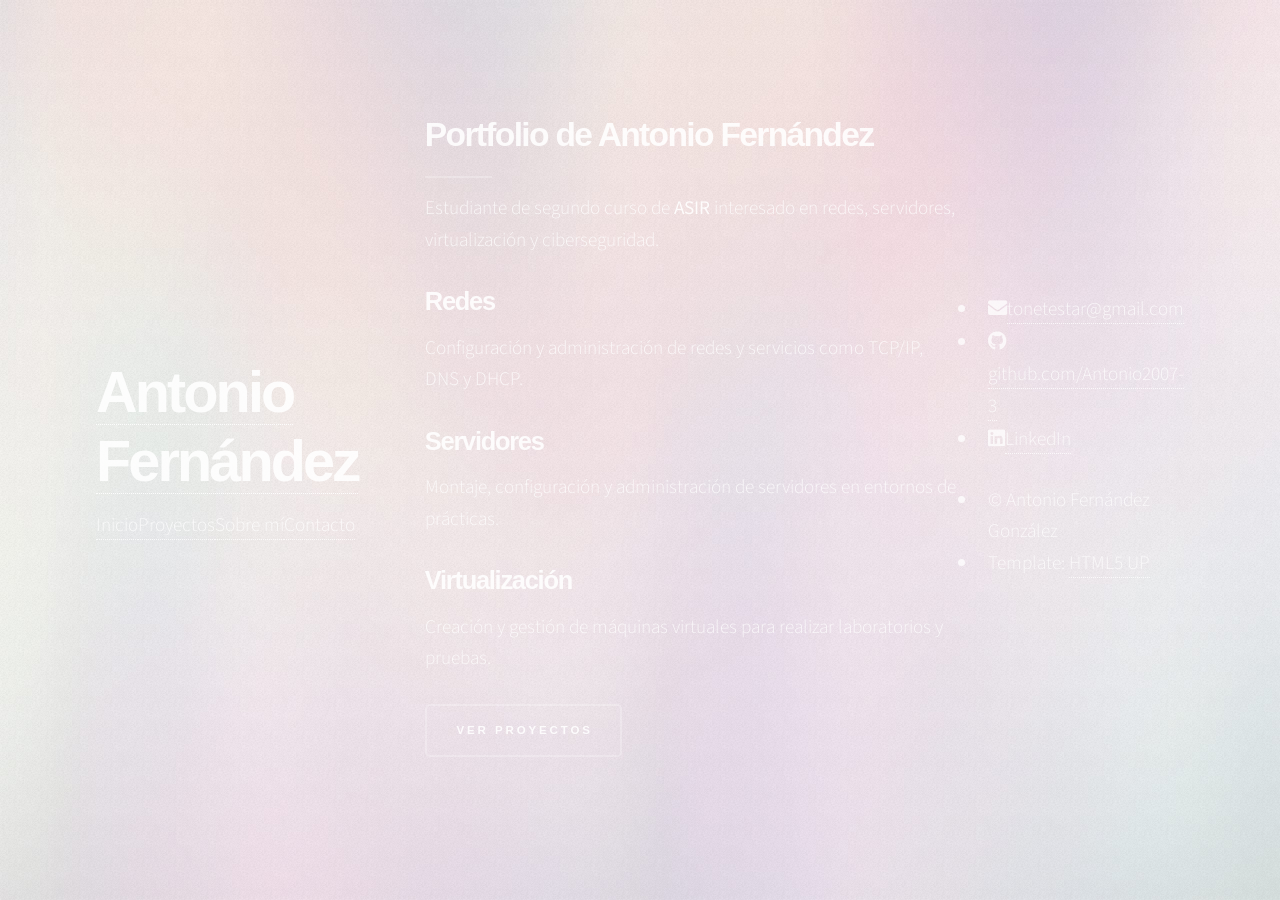
==== ethereal/index.html @ 604bc54b "Añadir CV y porfolio" ====
<!DOCTYPE HTML><html><head><title>Portfolio | Antonio Fernández</title><meta charset="utf-8"/><meta name="viewport" content="width=device-width, initial-scale=1, user-scalable=no"/><link rel="stylesheet" href="assets/css/main.css"/><noscript><link rel="stylesheet" href="assets/css/noscript.css"/></noscript></head><body class="is-preload"><div id="page-wrapper"><header id="header"><h1><a href="index.html">Antonio Fernández</a></h1><nav><a href="index.html">Inicio</a><a href="proyectos.html">Proyectos</a><a href="sobre-mi.html">Sobre mí</a><a href="contacto.html">Contacto</a></nav></header><main id="main"><section class="wrapper style1"><div class="inner"><h2 class="major">Portfolio de Antonio Fernández</h2><p>Estudiante de segundo curso de <strong>ASIR</strong> interesado en redes, servidores, virtualización y ciberseguridad.</p><div class="features"><article><h3>Redes</h3><p>Configuración y administración de redes y servicios como TCP/IP, DNS y DHCP.</p></article><article><h3>Servidores</h3><p>Montaje, configuración y administración de servidores en entornos de prácticas.</p></article><article><h3>Virtualización</h3><p>Creación y gestión de máquinas virtuales para realizar laboratorios y pruebas.</p></article></div><ul class="actions"><li><a href="proyectos.html" class="button">Ver proyectos</a></li></ul></div></section></main><footer id="footer"><div class="inner"><ul class="contact"><li class="icon solid fa-envelope"><a href="mailto:tonetestar@gmail.com">tonetestar@gmail.com</a></li><li class="icon brands fa-github"><a href="https://github.com/Antonio2007-3">github.com/Antonio2007-3</a></li><li class="icon brands fa-linkedin"><a href="https://www.linkedin.com/in/antonio-fernández-gonzález-rodriguez">LinkedIn</a></li></ul><ul class="copyright"><li>&copy; Antonio Fernández González</li><li>Template: <a href="https://html5up.net">HTML5 UP</a></li></ul></div></footer></div><script src="assets/js/jquery.min.js"></script><script src="assets/js/jquery.scrollex.min.js"></script><script src="assets/js/jquery.scrolly.min.js"></script><script src="assets/js/browser.min.js"></script><script src="assets/js/breakpoints.min.js"></script><script src="assets/js/util.js"></script><script src="assets/js/main.js"></script></body></html>
---- ethereal/assets/css/main.css ----
@import url(fontawesome-all.min.css);
@import url("https://fonts.googleapis.com/css?family=Source+Sans+Pro:300,400,300i,400i");

/*
	Ethereal by HTML5 UP
	html5up.net | @ajlkn
	Free for personal and commercial use under the CCA 3.0 license (html5up.net/license)
*/

html, body, div, span, applet, object,
iframe, h1, h2, h3, h4, h5, h6, p, blockquote,
pre, a, abbr, acronym, address, big, cite,
code, del, dfn, em, img, ins, kbd, q, s, samp,
small, strike, strong, sub, sup, tt, var, b,
u, i, center, dl, dt, dd, ol, ul, li, fieldset,
form, label, legend, table, caption, tbody,
tfoot, thead, tr, th, td, article, aside,
canvas, details, embed, figure, figcaption,
footer, header, hgroup, menu, nav, output, ruby,
section, summary, time, mark, audio, video {
	margin: 0;
	padding: 0;
	border: 0;
	font-size: 100%;
	font: inherit;
	vertical-align: baseline;}

article, aside, details, figcaption, figure,
footer, header, hgroup, menu, nav, section {
	display: block;}

body {
	line-height: 1;
}

ol, ul {
	list-style: none;
}

blockquote, q {
	quotes: none;
}

	blockquote:before, blockquote:after, q:before, q:after {
		content: '';
		content: none;
	}

table {
	border-collapse: collapse;
	border-spacing: 0;
}

body {
	-webkit-text-size-adjust: none;
}

mark {
	background-color: transparent;
	color: inherit;
}

input::-moz-focus-inner {
	border: 0;
	padding: 0;
}

input, select, textarea {
	-moz-appearance: none;
	-webkit-appearance: none;
	-ms-appearance: none;
	appearance: none;
}

/* Page */

	@-moz-keyframes load-spinner {
		0% {
			-moz-transform: rotate(0deg);
			-webkit-transform: rotate(0deg);
			-ms-transform: rotate(0deg);
			transform: rotate(0deg);
		}

		100% {
			-moz-transform: rotate(360deg);
			-webkit-transform: rotate(360deg);
			-ms-transform: rotate(360deg);
			transform: rotate(360deg);
		}
	}

	@-webkit-keyframes load-spinner {
		0% {
			-moz-transform: rotate(0deg);
			-webkit-transform: rotate(0deg);
			-ms-transform: rotate(0deg);
			transform: rotate(0deg);
		}

		100% {
			-moz-transform: rotate(360deg);
			-webkit-transform: rotate(360deg);
			-ms-transform: rotate(360deg);
			transform: rotate(360deg);
		}
	}

	@-ms-keyframes load-spinner {
		0% {
			-moz-transform: rotate(0deg);
			-webkit-transform: rotate(0deg);
			-ms-transform: rotate(0deg);
			transform: rotate(0deg);
		}

		100% {
			-moz-transform: rotate(360deg);
			-webkit-transform: rotate(360deg);
			-ms-transform: rotate(360deg);
			transform: rotate(360deg);
		}
	}

	@keyframes load-spinner {
		0% {
			-moz-transform: rotate(0deg);
			-webkit-transform: rotate(0deg);
			-ms-transform: rotate(0deg);
			transform: rotate(0deg);
		}

		100% {
			-moz-transform: rotate(360deg);
			-webkit-transform: rotate(360deg);
			-ms-transform: rotate(360deg);
			transform: rotate(360deg);
		}
	}

	@-ms-viewport {
		width: device-width;
	}

	html {
		width: 100%;
		height: 100%;
	}

	html {
		box-sizing: border-box;
	}

	*, *:before, *:after {
		box-sizing: inherit;
	}

	body {
		display: -moz-flex;
		display: -webkit-flex;
		display: -ms-flex;
		display: flex;
		-moz-align-items: center;
		-webkit-align-items: center;
		-ms-align-items: center;
		align-items: center;
		-moz-justify-content: -moz-flex-start;
		-webkit-justify-content: -webkit-flex-start;
		-ms-justify-content: -ms-flex-start;
		justify-content: flex-start;
		-ms-overflow-style: scrollbar;
		width: 100%;
		height: 100%;
		min-height: 30rem;
		overflow: hidden;
	}

		body:before {
			-moz-animation: load-spinner 1s infinite linear;
			-webkit-animation: load-spinner 1s infinite linear;
			-ms-animation: load-spinner 1s infinite linear;
			animation: load-spinner 1s infinite linear;
			-moz-transition: opacity 0.25s ease;
			-webkit-transition: opacity 0.25s ease;
			-ms-transition: opacity 0.25s ease;
			transition: opacity 0.25s ease;
			-moz-transition-delay: 0s;
			-webkit-transition-delay: 0s;
			-ms-transition-delay: 0s;
			transition-delay: 0s;
			pointer-events: none;
			content: '';
			display: block;
			position: absolute;
			top: 50%;
			left: 50%;
			width: 4rem;
			height: 4rem;
			margin: -2rem 0 0 -2rem;
			background-image: url("data:image/svg+xml;charset=utf8,%3Csvg xmlns='http://www.w3.org/2000/svg' xmlns:xlink='http://www.w3.org/1999/xlink' width='96px' height='96px' viewBox='0 0 96 96' zoomAndPan='disable'%3E%3Cstyle%3Ecircle %7Bfill: transparent%3B stroke: %232e2b37%3B stroke-width: 1.5px%3B %7D%3C/style%3E%3Cdefs%3E%3CclipPath id='corner'%3E%3Cpolygon points='0,0 48,0 48,48 96,48 96,96 0,96' /%3E%3C/clipPath%3E%3C/defs%3E%3Cg clip-path='url(%23corner)'%3E%3Ccircle cx='48' cy='48' r='32'/%3E%3C/g%3E%3C/svg%3E");
			background-position: center;
			background-repeat: no-repeat;
			background-size: 4rem;
			opacity: 0;
		}

		body:after {
			pointer-events: none;
			content: '';
			display: block;
			position: fixed;
			top: 0;
			left: 0;
			width: 100%;
			height: 100%;
			z-index: -1;
			background-attachment: fixed;
			background-color: #e1e6e1;
			background-image: url("../../images/overlay.png"), url("../../images/bg.jpg");
			background-repeat: repeat, repeat-x;
			background-size: 128px 128px, cover;
		}

		body.is-preload *, body.is-preload *:before, body.is-preload *:after {
			-moz-animation: none !important;
			-webkit-animation: none !important;
			-ms-animation: none !important;
			animation: none !important;
			-moz-transition: none !important;
			-webkit-transition: none !important;
			-ms-transition: none !important;
			transition: none !important;
		}

		body.is-preload:before {
			-moz-transition: opacity 1s ease;
			-webkit-transition: opacity 1s ease;
			-ms-transition: opacity 1s ease;
			transition: opacity 1s ease;
			-moz-transition-delay: 0.75s;
			-webkit-transition-delay: 0.75s;
			-ms-transition-delay: 0.75s;
			transition-delay: 0.75s;
			opacity: 0.25;
		}

	@media screen and (max-width: 736px) {

		html {
			height: auto;
		}

		body {
			height: auto;
			overflow-x: hidden;
			overflow-y: auto;
		}

	}

	@media screen and (max-width: 480px) {

		html, body {
			min-width: 320px;
		}

	}

/* Typography */

	html {
		font-size: 18pt;
		font-size: 1vmax;
	}

		@media screen and (max-width: 1680px) {

			html {
				font-size: 12pt;
				font-size: 1.1vmax;
			}

		}

		@media screen and (max-width: 1280px) {

			html {
				font-size: 11pt;
				font-size: 1.5vmax;
			}

		}

	body, input, select, textarea {
		color: rgba(255, 255, 255, 0.75);
		font-family: "Source Sans Pro", Helvetica, sans-serif;
		font-size: 1rem;
		font-weight: 300;
		line-height: 1.65;
	}

	a {
		-moz-transition: color 0.2s ease-in-out, border-bottom-color 0.2s ease-in-out;
		-webkit-transition: color 0.2s ease-in-out, border-bottom-color 0.2s ease-in-out;
		-ms-transition: color 0.2s ease-in-out, border-bottom-color 0.2s ease-in-out;
		transition: color 0.2s ease-in-out, border-bottom-color 0.2s ease-in-out;
		color: inherit;
		border-bottom: dotted 1px;
		text-decoration: none;
	}

		a:hover {
			border-bottom-color: transparent;
			color: #ffe4b4;
		}

	strong, b {
		color: rgba(255, 255, 255, 0.875);
		font-weight: 400;
	}

	em, i {
		font-style: italic;
	}

	p {
		margin: 0 0 1.5rem 0;
	}

		body.is-ie p {
			width: 100%;
		}

	h1, h2, h3, h4, h5, h6 {
		color: rgba(255, 255, 255, 0.875);
		font-family: Arial, Helvetica, sans-serif;
		font-weight: 700;
		line-height: 1.3;
		margin: 0 0 0.75rem 0;
		letter-spacing: -0.05em;
	}

		h1 a, h2 a, h3 a, h4 a, h5 a, h6 a {
			color: inherit;
			text-decoration: none;
		}

	h1.major, h2.major, h3.major {
		position: relative;
	}

		h1.major:after, h2.major:after, h3.major:after {
			content: '';
			position: absolute;
			left: 0;
			width: 3.5rem;
			height: 0.1rem;
			background-color: rgba(255, 255, 255, 0.25);
		}

	h1 {
		font-size: 3rem;
		line-height: 1.2;
	}

		h1.major {
			margin: 0 0 2.625rem 0;
		}

			h1.major:after {
				bottom: -1.325rem;
			}

	h2 {
		font-size: 1.75rem;
		line-height: 1.2;
	}

		h2.major {
			margin: 0 0 1.9875rem 0;
		}

			h2.major:after {
				bottom: -1.2rem;
			}

	h3 {
		font-size: 1.325rem;
	}

		h3.major {
			margin: 0 0 1.875rem 0;
		}

			h3.major:after {
				bottom: -0.75rem;
			}

	h4 {
		font-size: 1rem;
	}

	h5 {
		font-size: 0.9rem;
	}

	h6 {
		font-size: 0.7rem;
	}

	sub {
		font-size: 0.8rem;
		position: relative;
		top: 0.5rem;
	}

	sup {
		font-size: 0.8rem;
		position: relative;
		top: -0.5rem;
	}

	blockquote {
		border-left: solid 0.25rem rgba(255, 255, 255, 0.25);
		font-style: italic;
		margin: 0 0 1.5rem 0;
		padding: 0.375rem 0 0.375rem 1.5rem;
	}

	code {
		background: rgba(255, 255, 255, 0.075);
		border-radius: 0.25rem;
		font-family: "Courier New", monospace;
		font-size: 0.8rem;
		margin: 0 0.25rem;
		padding: 0.25rem 0.65rem;
	}

	pre {
		-webkit-overflow-scrolling: touch;
		font-family: "Courier New", monospace;
		font-size: 0.8rem;
		margin: 0 0 1.5rem 0;
		white-space: pre-wrap;
	}

		pre code {
			display: block;
			line-height: 1.625;
			padding: 1rem 1.5rem;
			overflow-x: auto;
			margin: 0;
		}

	hr {
		border: 0;
		border-bottom: solid 2px rgba(255, 255, 255, 0.25);
		margin: 1.875rem 0;
	}

	.align-left {
		text-align: left;
	}

	.align-center {
		text-align: center;
	}

	.align-right {
		text-align: right;
	}

	@media screen and (max-width: 736px) {

		html {
			font-size: 12pt;
		}

		h1 {
			font-size: 2.25rem;
			line-height: 1.2;
		}

			h1.major {
				margin: 0 0 2.625rem 0;
			}

				h1.major:after {
					bottom: -1.325rem;
				}

		h2 {
			font-size: 1.5rem;
			line-height: 1.2;
		}

			h2.major {
				margin: 0 0 1.9875rem 0;
			}

				h2.major:after {
					bottom: -1.2rem;
				}

		h3 {
			font-size: 1rem;
		}

			h3.major {
				margin: 0 0 1.875rem 0;
			}

				h3.major:after {
					bottom: -0.75rem;
				}

		h4 {
			font-size: 1rem;
		}

		h5 {
			font-size: 0.9rem;
		}

		h6 {
			font-size: 0.7rem;
		}

		h1 br, h2 br, h3 br, h4 br, h5 br, h6 br {
			display: none;
		}

	}

	@media screen and (max-width: 360px) {

		html {
			font-size: 11pt;
		}

	}

/* Form */

	form {
		margin: 0 0 1.5rem 0;
	}

		form > :last-child {
			margin-bottom: 0;
		}

		form > .fields {
			display: -moz-flex;
			display: -webkit-flex;
			display: -ms-flex;
			display: flex;
			-moz-flex-wrap: wrap;
			-webkit-flex-wrap: wrap;
			-ms-flex-wrap: wrap;
			flex-wrap: wrap;
			width: calc(100% + 3rem);
			margin: -1.5rem 0 1.5rem -1.5rem;
		}

			form > .fields > .field {
				-moz-flex-grow: 0;
				-webkit-flex-grow: 0;
				-ms-flex-grow: 0;
				flex-grow: 0;
				-moz-flex-shrink: 0;
				-webkit-flex-shrink: 0;
				-ms-flex-shrink: 0;
				flex-shrink: 0;
				padding: 1.5rem 0 0 1.5rem;
				width: calc(100% - 1.5rem);
			}

				form > .fields > .field.half {
					width: calc(50% - 0.75rem);
				}

				form > .fields > .field.third {
					width: calc(100%/3 - 0.5rem);
				}

				form > .fields > .field.quarter {
					width: calc(25% - 0.375rem);
				}

		@media screen and (max-width: 736px) {

			form > .fields {
				width: calc(100% + 2.25rem);
				margin: -1.125rem 0 1.5rem -1.125rem;
			}

				form > .fields > .field {
					padding: 1.125rem 0 0 1.125rem;
					width: calc(100% - 1.125rem);
				}

					form > .fields > .field.half {
						width: calc(100% - 1.125rem);
					}

					form > .fields > .field.third {
						width: calc(100% - 1.125rem);
					}

					form > .fields > .field.quarter {
						width: calc(100% - 1.125rem);
					}

		}

	label {
		color: rgba(255, 255, 255, 0.875);
		display: block;
		font-family: Arial, Helvetica, sans-serif;
		font-size: 0.8rem;
		font-weight: 700;
		margin: 0 0 0.4875rem 0;
	}

	input[type="text"],
	input[type="password"],
	input[type="email"],
	input[type="tel"],
	select,
	textarea {
		-moz-appearance: none;
		-webkit-appearance: none;
		-ms-appearance: none;
		appearance: none;
		background: transparent;
		border: solid 2px rgba(255, 255, 255, 0.25);
		border-radius: 0.25rem;
		color: inherit;
		display: block;
		outline: 0;
		padding: 0 0.75rem;
		text-decoration: none;
		width: 100%;
	}

		input[type="text"]:invalid,
		input[type="password"]:invalid,
		input[type="email"]:invalid,
		input[type="tel"]:invalid,
		select:invalid,
		textarea:invalid {
			box-shadow: none;
		}

		input[type="text"]:focus,
		input[type="password"]:focus,
		input[type="email"]:focus,
		input[type="tel"]:focus,
		select:focus,
		textarea:focus {
			border-color: #ffe4b4;
		}

	option {
		background-color: rgba(255, 255, 255, 0.875);
		color: #2e2b37;
	}

	select {
		background-image: url("data:image/svg+xml;charset=utf8,%3Csvg xmlns='http://www.w3.org/2000/svg' width='40' height='40' preserveAspectRatio='none' viewBox='0 0 40 40'%3E%3Cpath d='M9.4,12.3l10.4,10.4l10.4-10.4c0.2-0.2,0.5-0.4,0.9-0.4c0.3,0,0.6,0.1,0.9,0.4l3.3,3.3c0.2,0.2,0.4,0.5,0.4,0.9 c0,0.4-0.1,0.6-0.4,0.9L20.7,31.9c-0.2,0.2-0.5,0.4-0.9,0.4c-0.3,0-0.6-0.1-0.9-0.4L4.3,17.3c-0.2-0.2-0.4-0.5-0.4-0.9 c0-0.4,0.1-0.6,0.4-0.9l3.3-3.3c0.2-0.2,0.5-0.4,0.9-0.4S9.1,12.1,9.4,12.3z' fill='rgba(255, 255, 255, 0.25)' /%3E%3C/svg%3E");
		background-size: 1.25rem;
		background-repeat: no-repeat;
		background-position: calc(100% - 1rem) center;
		height: 2.5rem;
		padding-right: 2.5rem;
		text-overflow: ellipsis;
	}

		select option {
			color: rgba(255, 255, 255, 0.875);
			background: #2e2b37;
		}

		select:focus::-ms-value {
			background-color: transparent;
		}

		select::-ms-expand {
			display: none;
		}

	input[type="text"],
	input[type="password"],
	input[type="email"],
	select {
		height: 2.5rem;
	}

	textarea {
		padding: 0.75rem 1rem;
	}

	input[type="checkbox"],
	input[type="radio"] {
		-moz-appearance: none;
		-webkit-appearance: none;
		-ms-appearance: none;
		appearance: none;
		display: block;
		float: left;
		margin-right: -2rem;
		opacity: 0;
		width: 1rem;
		z-index: -1;
	}

		input[type="checkbox"] + label,
		input[type="radio"] + label {
			text-decoration: none;
			position: relative;
			color: rgba(255, 255, 255, 0.75);
			cursor: pointer;
			display: inline-block;
			font-size: 1rem;
			font-weight: 300;
			margin-bottom: 0;
			padding-left: 2.5rem;
			padding-right: 1rem;
		}

			input[type="checkbox"] + label:before,
			input[type="radio"] + label:before {
				-moz-osx-font-smoothing: grayscale;
				-webkit-font-smoothing: antialiased;
				display: inline-block;
				font-style: normal;
				font-variant: normal;
				text-rendering: auto;
				line-height: 1;
				text-transform: none !important;
				font-family: 'Font Awesome 5 Free';
				font-weight: 900;
			}

			input[type="checkbox"] + label:before,
			input[type="radio"] + label:before {
				content: '';
				display: inline-block;
				font-size: 0.8rem;
				position: absolute;
				top: 0;
				left: 0;
				width: 1.6875rem;
				height: 1.6875rem;
				line-height: 1.6875rem;
				background: rgba(255, 255, 255, 0.075);
				border: solid 1px rgba(255, 255, 255, 0.25);
				border-radius: 0.25rem;
				color: #2e2b37;
				text-align: center;
			}

				body.is-ie input[type="checkbox"] + label:before, body.is-ie
				input[type="radio"] + label:before {
					line-height: 1.5;
				}

		input[type="checkbox"]:checked + label:before,
		input[type="radio"]:checked + label:before {
			content: '\f00c';
			background: rgba(255, 255, 255, 0.875);
			border-color: rgba(255, 255, 255, 0.875);
		}

		input[type="checkbox"]:focus + label:before,
		input[type="radio"]:focus + label:before {
			border-color: #ffe4b4;
			box-shadow: 0 0 0 1px #ffe4b4;
		}

		input[type="checkbox"]:focus:checked + label:before,
		input[type="radio"]:focus:checked + label:before {
			background: #ffe4b4;
		}

		input[type="checkbox"].color1 + label:before,
		input[type="radio"].color1 + label:before {
			color: #726193;
		}

		input[type="checkbox"].color2 + label:before,
		input[type="radio"].color2 + label:before {
			color: #e37b7c;
		}

		input[type="checkbox"].color3 + label:before,
		input[type="radio"].color3 + label:before {
			color: #ffe4b4;
		}

		input[type="checkbox"].color4 + label:before,
		input[type="radio"].color4 + label:before {
			color: #353865;
		}

	input[type="checkbox"] + label:before {
		border-radius: 0.25rem;
	}

	input[type="radio"] + label:before {
		border-radius: 100%;
	}

	::-webkit-input-placeholder {
		color: rgba(255, 255, 255, 0.5) !important;
		opacity: 1.0;
	}

	:-moz-placeholder {
		color: rgba(255, 255, 255, 0.5) !important;
		opacity: 1.0;
	}

	::-moz-placeholder {
		color: rgba(255, 255, 255, 0.5) !important;
		opacity: 1.0;
	}

	:-ms-input-placeholder {
		color: rgba(255, 255, 255, 0.5) !important;
		opacity: 1.0;
	}

/* Icon */

	.icon {
		text-decoration: none;
		position: relative;
		border-bottom: none;
	}

		.icon:before {
			-moz-osx-font-smoothing: grayscale;
			-webkit-font-smoothing: antialiased;
			display: inline-block;
			font-style: normal;
			font-variant: normal;
			text-rendering: auto;
			line-height: 1;
			text-transform: none !important;
			font-family: 'Font Awesome 5 Free';
			font-weight: 400;
		}

		.icon > .label {
			display: none;
		}

		.icon:before {
			line-height: inherit;
		}

		.icon.solid:before {
			font-weight: 900;
		}

		.icon.brands:before {
			font-family: 'Font Awesome 5 Brands';
		}

/* Image */

	.image {
		display: inline-block;
		position: relative;
		border: 0;
	}

		.image.filtered:after {
			background-image: url("../../images/overlay.png"), linear-gradient(45deg, rgba(114, 97, 147, 0.25) 25%, rgba(227, 123, 124, 0.25) 50%, rgba(255, 228, 180, 0.25));
			background-size: 128px 128px, auto;
			pointer-events: none;
			content: '';
			position: absolute;
			top: 0;
			left: 0;
			width: 100%;
			height: 100%;
			opacity: 1;
			z-index: 1;
		}

		.image.filtered.tinted:after {
			background-image: url("../../images/overlay.png"), linear-gradient(45deg, rgba(114, 97, 147, 0.25) 25%, rgba(227, 123, 124, 0.25) 50%, rgba(255, 228, 180, 0.25)), linear-gradient(0deg, rgba(0, 0, 0, 0.125), rgba(0, 0, 0, 0.125));
			background-size: 128px 128px, auto, auto;
		}

		.image[data-position] img {
			-moz-object-fit: cover;
			-webkit-object-fit: cover;
			-ms-object-fit: cover;
			object-fit: cover;
			display: block;
			position: absolute;
			top: 0;
			left: 0;
			width: 100%;
			height: 100%;
		}

		.image[data-position="top left"] img {
			-moz-object-position: top left;
			-webkit-object-position: top left;
			-ms-object-position: top left;
			object-position: top left;
		}

		.image[data-position="top"] img {
			-moz-object-position: top;
			-webkit-object-position: top;
			-ms-object-position: top;
			object-position: top;
		}

		.image[data-position="top right"] img {
			-moz-object-position: top right;
			-webkit-object-position: top right;
			-ms-object-position: top right;
			object-position: top right;
		}

		.image[data-position="right"] img {
			-moz-object-position: right;
			-webkit-object-position: right;
			-ms-object-position: right;
			object-position: right;
		}

		.image[data-position="bottom right"] img {
			-moz-object-position: bottom right;
			-webkit-object-position: bottom right;
			-ms-object-position: bottom right;
			object-position: bottom right;
		}

		.image[data-position="bottom"] img {
			-moz-object-position: bottom;
			-webkit-object-position: bottom;
			-ms-object-position: bottom;
			object-position: bottom;
		}

		.image[data-position="bottom left"] img {
			-moz-object-position: bottom left;
			-webkit-object-position: bottom left;
			-ms-object-position: bottom left;
			object-position: bottom left;
		}

		.image[data-position="left"] img {
			-moz-object-position: left;
			-webkit-object-position: left;
			-ms-object-position: left;
			object-position: left;
		}

		.image[data-position="center"] img {
			-moz-object-position: center;
			-webkit-object-position: center;
			-ms-object-position: center;
			object-position: center;
		}

		.image[data-position="25% 25%"] img {
			-moz-object-position: 25% 25%;
			-webkit-object-position: 25% 25%;
			-ms-object-position: 25% 25%;
			object-position: 25% 25%;
		}

		.image[data-position="75% 25%"] img {
			-moz-object-position: 75% 25%;
			-webkit-object-position: 75% 25%;
			-ms-object-position: 75% 25%;
			object-position: 75% 25%;
		}

		.image[data-position="75% 75%"] img {
			-moz-object-position: 75% 75%;
			-webkit-object-position: 75% 75%;
			-ms-object-position: 75% 75%;
			object-position: 75% 75%;
		}

		.image[data-position="25% 75%"] img {
			-moz-object-position: 25% 75%;
			-webkit-object-position: 25% 75%;
			-ms-object-position: 25% 75%;
			object-position: 25% 75%;
		}

		.image img {
			display: block;
		}

		.image.left, .image.right {
			max-width: 40%;
		}

			.image.left img, .image.right img {
				width: 100%;
			}

		.image.left {
			float: left;
			padding: 0 1.5rem 1rem 0;
			top: 0.25rem;
		}

		.image.right {
			float: right;
			padding: 0 0 1rem 1.5rem;
			top: 0.25rem;
		}

		.image.fit {
			display: block;
			margin: 0 0 1.5rem 0;
			width: 100%;
		}

			.image.fit img {
				width: 100%;
			}

		.image.main {
			display: block;
			margin: 0 0 2.25rem 0;
			width: 100%;
		}

			.image.main img {
				width: 100%;
			}

/* List */

	ol {
		list-style: decimal;
		margin: 0 0 1.5rem 0;
		padding-left: 1.25rem;
	}

		ol li {
			padding-left: 0.25rem;
		}

	ul {
		list-style: disc;
		margin: 0 0 1.5rem 0;
		padding-left: 1rem;
	}

		ul li {
			padding-left: 0.5rem;
		}

		ul.alt {
			list-style: none;
			padding-left: 0;
		}

			ul.alt li {
				border-top: solid 1px rgba(255, 255, 255, 0.25);
				padding: 0.5rem 0;
			}

				ul.alt li:first-child {
					border-top: 0;
					padding-top: 0;
				}

	dl {
		margin: 0 0 1.5rem 0;
	}

		dl dt {
			display: block;
			font-weight: 400;
			margin: 0 0 0.75rem 0;
		}

		dl dd {
			margin-left: 1.5rem;
		}

/* Actions */

	ul.actions {
		display: -moz-flex;
		display: -webkit-flex;
		display: -ms-flex;
		display: flex;
		cursor: default;
		list-style: none;
		margin-left: -0.75rem;
		padding-left: 0;
	}

		ul.actions li {
			padding: 0 0 0 0.75rem;
			vertical-align: middle;
		}

		ul.actions.special {
			-moz-justify-content: center;
			-webkit-justify-content: center;
			-ms-justify-content: center;
			justify-content: center;
			width: 100%;
			margin-left: 0;
		}

			ul.actions.special li:first-child {
				padding-left: 0;
			}

		ul.actions.stacked {
			-moz-flex-direction: column;
			-webkit-flex-direction: column;
			-ms-flex-direction: column;
			flex-direction: column;
			margin-left: 0;
		}

			ul.actions.stacked li {
				padding: 0.975rem 0 0 0;
			}

				ul.actions.stacked li:first-child {
					padding-top: 0;
				}

		ul.actions.fit {
			width: calc(100% + 0.75rem);
		}

			ul.actions.fit li {
				-moz-flex-grow: 1;
				-webkit-flex-grow: 1;
				-ms-flex-grow: 1;
				flex-grow: 1;
				-moz-flex-shrink: 1;
				-webkit-flex-shrink: 1;
				-ms-flex-shrink: 1;
				flex-shrink: 1;
				width: 100%;
			}

				ul.actions.fit li > * {
					width: 100%;
				}

			ul.actions.fit.stacked {
				width: 100%;
			}

/* Icons */

	ul.icons {
		cursor: default;
		list-style: none;
		padding-left: 0;
	}

		ul.icons li {
			display: inline-block;
			padding: 0 1rem 0 0;
		}

			ul.icons li:last-child {
				padding-right: 0;
			}

			ul.icons li .icon:before {
				font-size: 1.25em;
			}

/* Grid Icons */

	ul.grid-icons {
		display: -moz-flex;
		display: -webkit-flex;
		display: -ms-flex;
		display: flex;
		-moz-flex-wrap: wrap;
		-webkit-flex-wrap: wrap;
		-ms-flex-wrap: wrap;
		flex-wrap: wrap;
		-moz-justify-content: center;
		-webkit-justify-content: center;
		-ms-justify-content: center;
		justify-content: center;
		list-style: none;
		margin: 0 0 1.5rem 0;
		padding-left: 0;
	}

		ul.grid-icons .icon {
			display: block;
			position: relative;
			width: 100%;
			text-align: center;
		}

			ul.grid-icons .icon:before {
				display: block;
				width: 6rem;
				height: 6rem;
				line-height: 6rem;
				border-radius: 6rem;
				box-shadow: inset 0 0 0 2px rgba(255, 255, 255, 0.25);
				font-size: 2.5rem;
				margin: 0 auto;
				text-align: center;
			}

				body.is-ie ul.grid-icons .icon:before {
					line-height: 2.375;
				}

		ul.grid-icons > li {
			-moz-flex-grow: 0;
			-webkit-flex-grow: 0;
			-ms-flex-grow: 0;
			flex-grow: 0;
			-moz-flex-shrink: 0;
			-webkit-flex-shrink: 0;
			-ms-flex-shrink: 0;
			flex-shrink: 0;
			position: relative;
			margin: 1.5rem 0 0 1.5rem;
			padding-left: 0;
		}

		ul.grid-icons.connected > li:before {
			content: '';
			display: block;
			position: absolute;
			width: 1.5rem;
			height: 2px;
			top: 50%;
			left: -1.5rem;
			background-color: rgba(255, 255, 255, 0.25);
		}

		ul.grid-icons.connected > li:after {
			content: '';
			display: block;
			position: absolute;
			width: 2px;
			height: 1.5rem;
			top: -1.5rem;
			left: 50%;
			background-color: rgba(255, 255, 255, 0.25);
		}

		ul.grid-icons.two {
			width: 14rem;
		}

			ul.grid-icons.two > li:nth-child(-n + 2) {
				margin-top: 0;
			}

				ul.grid-icons.two > li:nth-child(-n + 2):after {
					display: none;
				}

			ul.grid-icons.two > li:nth-child(2n - 1) {
				margin-left: 0;
			}

				ul.grid-icons.two > li:nth-child(2n - 1):before {
					display: none;
				}

		ul.grid-icons.three {
			width: 21.5rem;
		}

			ul.grid-icons.three > li:nth-child(-n + 3) {
				margin-top: 0;
			}

				ul.grid-icons.three > li:nth-child(-n + 3):after {
					display: none;
				}

			ul.grid-icons.three > li:nth-child(3n - 2) {
				margin-left: 0;
			}

				ul.grid-icons.three > li:nth-child(3n - 2):before {
					display: none;
				}

		ul.grid-icons.four {
			width: 29rem;
		}

			ul.grid-icons.four > li:nth-child(-n + 4) {
				margin-top: 0;
			}

				ul.grid-icons.four > li:nth-child(-n + 4):after {
					display: none;
				}

			ul.grid-icons.four > li:nth-child(4n - 3) {
				margin-left: 0;
			}

				ul.grid-icons.four > li:nth-child(4n - 3):before {
					display: none;
				}

		@media screen and (max-width: 736px) {

			ul.grid-icons {
				-moz-justify-content: -moz-flex-start;
				-webkit-justify-content: -webkit-flex-start;
				-ms-justify-content: -ms-flex-start;
				justify-content: flex-start;
				width: 100% !important;
				margin: -1rem 0 1.5rem -1rem;
			}

				ul.grid-icons .icon:before {
					width: 4.5rem;
					height: 4.5rem;
					line-height: 4.5rem;
					font-size: 1.75rem;
				}

				ul.grid-icons > li {
					margin: 1rem 0 0 1rem !important;
				}

					ul.grid-icons > li:before {
						display: none !important;
					}

					ul.grid-icons > li:after {
						display: none !important;
					}

		}

/* Contact Icons */

	ul.contact-icons {
		list-style: none;
		padding-left: 0;
	}

		ul.contact-icons > li {
			margin: 1.25rem 0 0 0;
			padding-left: 0;
		}

			ul.contact-icons > li:before {
				display: inline-block;
				width: 2.25rem;
				height: 2.25rem;
				line-height: 2.25rem;
				border-radius: 2.25rem;
				background-color: white;
				color: #2e2b37;
				cursor: default;
				font-size: 1.125rem;
				margin-right: 1rem;
				text-align: center;
				vertical-align: middle;
			}

				body.is-ie ul.contact-icons > li:before {
					line-height: 2.125;
				}

			ul.contact-icons > li a {
				border-bottom: 0;
			}

		ul.contact-icons.color1 > li:before {
			color: #726193;
		}

		ul.contact-icons.color2 > li:before {
			color: #e37b7c;
		}

		ul.contact-icons.color3 > li:before {
			color: #ffe4b4;
		}

		ul.contact-icons.color4 > li:before {
			color: #353865;
		}

/* Table */

	.table-wrapper {
		-webkit-overflow-scrolling: touch;
		overflow-x: auto;
	}

	table {
		margin: 0 0 1.5rem 0;
		width: 100%;
	}

		table tbody tr {
			border: solid 1px rgba(255, 255, 255, 0.25);
			border-left: 0;
			border-right: 0;
		}

			table tbody tr:nth-child(2n + 1) {
				background-color: rgba(255, 255, 255, 0.075);
			}

		table td {
			padding: 0.75rem 0.75rem;
		}

		table th {
			color: rgba(255, 255, 255, 0.875);
			font-size: 0.9rem;
			font-weight: 400;
			padding: 0 0.75rem 0.75rem 0.75rem;
			text-align: left;
		}

		table thead {
			border-bottom: solid 2px rgba(255, 255, 255, 0.25);
		}

		table tfoot {
			border-top: solid 2px rgba(255, 255, 255, 0.25);
		}

		table.alt {
			border-collapse: separate;
		}

			table.alt tbody tr td {
				border: solid 1px rgba(255, 255, 255, 0.25);
				border-left-width: 0;
				border-top-width: 0;
			}

				table.alt tbody tr td:first-child {
					border-left-width: 1px;
				}

			table.alt tbody tr:first-child td {
				border-top-width: 1px;
			}

			table.alt thead {
				border-bottom: 0;
			}

			table.alt tfoot {
				border-top: 0;
			}

/* Button */

	input[type="submit"],
	input[type="reset"],
	input[type="button"],
	button,
	.button {
		-moz-appearance: none;
		-webkit-appearance: none;
		-ms-appearance: none;
		appearance: none;
		-moz-transition: background-color 0.2s ease-in-out, box-shadow 0.2s ease-in-out, color 0.2s ease-in-out;
		-webkit-transition: background-color 0.2s ease-in-out, box-shadow 0.2s ease-in-out, color 0.2s ease-in-out;
		-ms-transition: background-color 0.2s ease-in-out, box-shadow 0.2s ease-in-out, color 0.2s ease-in-out;
		transition: background-color 0.2s ease-in-out, box-shadow 0.2s ease-in-out, color 0.2s ease-in-out;
		background-color: transparent;
		border: 0;
		border-radius: 0.25rem;
		box-shadow: inset 0 0 0 2px rgba(255, 255, 255, 0.25);
		color: rgba(255, 255, 255, 0.875) !important;
		cursor: pointer;
		display: inline-block;
		font-family: Arial, Helvetica, sans-serif;
		font-size: 0.6rem;
		font-weight: 700;
		height: 2.75rem;
		letter-spacing: 0.15rem;
		line-height: 2.75rem;
		padding: 0 1.5rem 0 1.65rem;
		text-align: center;
		text-decoration: none;
		text-transform: uppercase;
		white-space: nowrap;
	}

		input[type="submit"]:hover,
		input[type="reset"]:hover,
		input[type="button"]:hover,
		button:hover,
		.button:hover {
			box-shadow: inset 0 0 0 2px #ffe4b4;
			color: #ffe4b4 !important;
		}

		input[type="submit"]:active,
		input[type="reset"]:active,
		input[type="button"]:active,
		button:active,
		.button:active {
			background-color: rgba(255, 228, 180, 0.125);
		}

		input[type="submit"].icon:before,
		input[type="reset"].icon:before,
		input[type="button"].icon:before,
		button.icon:before,
		.button.icon:before {
			display: inline-block;
			position: relative;
			top: -0.075rem;
			vertical-align: middle;
			font-size: 0.8rem;
			margin: 0 0.375rem 0 -0.325rem;
		}

		input[type="submit"].icon.circle,
		input[type="reset"].icon.circle,
		input[type="button"].icon.circle,
		button.icon.circle,
		.button.icon.circle {
			position: relative;
			width: 3.125rem;
			height: 3.125rem;
			line-height: 3.125rem;
			text-indent: 3.125rem;
			border-radius: 100%;
			overflow: hidden;
			padding: 0;
			letter-spacing: 0;
		}

			input[type="submit"].icon.circle:before,
			input[type="reset"].icon.circle:before,
			input[type="button"].icon.circle:before,
			button.icon.circle:before,
			.button.icon.circle:before {
				display: block;
				position: absolute;
				top: 0;
				left: 0;
				width: inherit;
				height: inherit;
				font-size: 1.25rem;
				line-height: inherit;
				margin: 0;
				text-indent: 0;
			}

			input[type="submit"].icon.circle.fa-angle-left:before,
			input[type="reset"].icon.circle.fa-angle-left:before,
			input[type="button"].icon.circle.fa-angle-left:before,
			button.icon.circle.fa-angle-left:before,
			.button.icon.circle.fa-angle-left:before {
				position: relative;
				left: -0.1rem;
				font-size: 1.75rem;
			}

			input[type="submit"].icon.circle.fa-angle-right:before,
			input[type="reset"].icon.circle.fa-angle-right:before,
			input[type="button"].icon.circle.fa-angle-right:before,
			button.icon.circle.fa-angle-right:before,
			.button.icon.circle.fa-angle-right:before {
				position: relative;
				left: 0.1rem;
				font-size: 1.75rem;
			}

		input[type="submit"].fit,
		input[type="reset"].fit,
		input[type="button"].fit,
		button.fit,
		.button.fit {
			width: 100%;
		}

		input[type="submit"].small,
		input[type="reset"].small,
		input[type="button"].small,
		button.small,
		.button.small {
			font-size: 0.4rem;
			height: 1.875rem;
			line-height: 1.875rem;
			padding: 0 1.25rem 0 1.4rem;
		}

		input[type="submit"].large,
		input[type="reset"].large,
		input[type="button"].large,
		button.large,
		.button.large {
			font-size: 0.8rem;
			height: 3.3125rem;
			line-height: 3.3125rem;
			padding: 0 2rem 0 2.15rem;
		}

		input[type="submit"].primary,
		input[type="reset"].primary,
		input[type="button"].primary,
		button.primary,
		.button.primary {
			background-color: white;
			box-shadow: none;
			color: #2e2b37 !important;
		}

			input[type="submit"].primary.color1,
			input[type="reset"].primary.color1,
			input[type="button"].primary.color1,
			button.primary.color1,
			.button.primary.color1 {
				color: #726193 !important;
			}

			input[type="submit"].primary.color2,
			input[type="reset"].primary.color2,
			input[type="button"].primary.color2,
			button.primary.color2,
			.button.primary.color2 {
				color: #e37b7c !important;
			}

			input[type="submit"].primary.color3,
			input[type="reset"].primary.color3,
			input[type="button"].primary.color3,
			button.primary.color3,
			.button.primary.color3 {
				color: #ffe4b4 !important;
			}

			input[type="submit"].primary.color4,
			input[type="reset"].primary.color4,
			input[type="button"].primary.color4,
			button.primary.color4,
			.button.primary.color4 {
				color: #353865 !important;
			}

			input[type="submit"].primary:hover,
			input[type="reset"].primary:hover,
			input[type="button"].primary:hover,
			button.primary:hover,
			.button.primary:hover {
				background-color: #ffe4b4;
			}

			input[type="submit"].primary:active,
			input[type="reset"].primary:active,
			input[type="button"].primary:active,
			button.primary:active,
			.button.primary:active {
				background-color: #fdd997;
			}

		input[type="submit"].disabled, input[type="submit"]:disabled,
		input[type="reset"].disabled,
		input[type="reset"]:disabled,
		input[type="button"].disabled,
		input[type="button"]:disabled,
		button.disabled,
		button:disabled,
		.button.disabled,
		.button:disabled {
			pointer-events: none;
			cursor: default;
			opacity: 0.5;
		}

/* Gallery */

	@-moz-keyframes gallery-modal-spinner {
		0% {
			-moz-transform: rotate(0deg);
			-webkit-transform: rotate(0deg);
			-ms-transform: rotate(0deg);
			transform: rotate(0deg);
		}

		100% {
			-moz-transform: rotate(360deg);
			-webkit-transform: rotate(360deg);
			-ms-transform: rotate(360deg);
			transform: rotate(360deg);
		}
	}

	@-webkit-keyframes gallery-modal-spinner {
		0% {
			-moz-transform: rotate(0deg);
			-webkit-transform: rotate(0deg);
			-ms-transform: rotate(0deg);
			transform: rotate(0deg);
		}

		100% {
			-moz-transform: rotate(360deg);
			-webkit-transform: rotate(360deg);
			-ms-transform: rotate(360deg);
			transform: rotate(360deg);
		}
	}

	@-ms-keyframes gallery-modal-spinner {
		0% {
			-moz-transform: rotate(0deg);
			-webkit-transform: rotate(0deg);
			-ms-transform: rotate(0deg);
			transform: rotate(0deg);
		}

		100% {
			-moz-transform: rotate(360deg);
			-webkit-transform: rotate(360deg);
			-ms-transform: rotate(360deg);
			transform: rotate(360deg);
		}
	}

	@keyframes gallery-modal-spinner {
		0% {
			-moz-transform: rotate(0deg);
			-webkit-transform: rotate(0deg);
			-ms-transform: rotate(0deg);
			transform: rotate(0deg);
		}

		100% {
			-moz-transform: rotate(360deg);
			-webkit-transform: rotate(360deg);
			-ms-transform: rotate(360deg);
			transform: rotate(360deg);
		}
	}

	.gallery {
		-moz-align-items: -moz-stretch;
		-webkit-align-items: -webkit-stretch;
		-ms-align-items: -ms-stretch;
		align-items: stretch;
		display: -moz-flex;
		display: -webkit-flex;
		display: -ms-flex;
		display: flex;
		height: 100%;
	}

		.gallery > * {
			width: 20rem;
			height: 100%;
		}

		.gallery .image {
			display: block;
			position: relative;
			border-bottom: 0;
			overflow: hidden;
		}

			.gallery .image img {
				-moz-transition: -moz-transform 0.2s ease-in-out;
				-webkit-transition: -webkit-transform 0.2s ease-in-out;
				-ms-transition: -ms-transform 0.2s ease-in-out;
				transition: transform 0.2s ease-in-out;
			}

			.gallery .image:after {
				-moz-transition: opacity 0.2s ease-in-out;
				-webkit-transition: opacity 0.2s ease-in-out;
				-ms-transition: opacity 0.2s ease-in-out;
				transition: opacity 0.2s ease-in-out;
			}

			.gallery .image:hover img {
				-moz-transform: scale(1.025);
				-webkit-transform: scale(1.025);
				-ms-transform: scale(1.025);
				transform: scale(1.025);
			}

			.gallery .image:hover:after {
				opacity: 0;
			}

		.gallery .group {
			display: -moz-flex;
			display: -webkit-flex;
			display: -ms-flex;
			display: flex;
			-moz-flex-wrap: wrap;
			-webkit-flex-wrap: wrap;
			-ms-flex-wrap: wrap;
			flex-wrap: wrap;
		}

			.gallery .group > * {
				height: 50%;
			}

		.gallery .modal {
			display: -moz-flex;
			display: -webkit-flex;
			display: -ms-flex;
			display: flex;
			-moz-align-items: center;
			-webkit-align-items: center;
			-ms-align-items: center;
			align-items: center;
			-moz-justify-content: center;
			-webkit-justify-content: center;
			-ms-justify-content: center;
			justify-content: center;
			pointer-events: none;
			-moz-user-select: none;
			-webkit-user-select: none;
			-ms-user-select: none;
			user-select: none;
			-moz-transition: opacity 0.5s ease, visibility 0.5s, z-index 0.5s;
			-webkit-transition: opacity 0.5s ease, visibility 0.5s, z-index 0.5s;
			-ms-transition: opacity 0.5s ease, visibility 0.5s, z-index 0.5s;
			transition: opacity 0.5s ease, visibility 0.5s, z-index 0.5s;
			-webkit-tap-highlight-color: rgba(0, 0, 0, 0);
			position: fixed;
			top: 0;
			left: 0;
			width: 100%;
			height: 100%;
			background-color: rgba(46, 43, 55, 0.875);
			opacity: 0;
			outline: 0;
			visibility: none;
			z-index: 0;
		}

			.gallery .modal:before {
				-moz-animation: gallery-modal-spinner 1s infinite linear;
				-webkit-animation: gallery-modal-spinner 1s infinite linear;
				-ms-animation: gallery-modal-spinner 1s infinite linear;
				animation: gallery-modal-spinner 1s infinite linear;
				-moz-transition: opacity 0.25s ease;
				-webkit-transition: opacity 0.25s ease;
				-ms-transition: opacity 0.25s ease;
				transition: opacity 0.25s ease;
				-moz-transition-delay: 0.5s;
				-webkit-transition-delay: 0.5s;
				-ms-transition-delay: 0.5s;
				transition-delay: 0.5s;
				content: '';
				display: block;
				position: absolute;
				top: 50%;
				left: 50%;
				width: 4rem;
				height: 4rem;
				margin: -2rem 0 0 -2rem;
				background-image: url("data:image/svg+xml;charset=utf8,%3Csvg xmlns='http://www.w3.org/2000/svg' xmlns:xlink='http://www.w3.org/1999/xlink' width='96px' height='96px' viewBox='0 0 96 96' zoomAndPan='disable'%3E%3Cstyle%3Ecircle %7Bfill: transparent%3B stroke: rgba(255, 255, 255, 0.875)%3B stroke-width: 1.5px%3B %7D%3C/style%3E%3Cdefs%3E%3CclipPath id='corner'%3E%3Cpolygon points='0,0 48,0 48,48 96,48 96,96 0,96' /%3E%3C/clipPath%3E%3C/defs%3E%3Cg clip-path='url(%23corner)'%3E%3Ccircle cx='48' cy='48' r='32'/%3E%3C/g%3E%3C/svg%3E");
				background-position: center;
				background-repeat: no-repeat;
				background-size: 4rem;
				opacity: 0;
			}

			.gallery .modal:after {
				content: '';
				display: block;
				position: absolute;
				top: 0.5rem;
				right: 0.5rem;
				width: 4rem;
				height: 4rem;
				background-image: url("data:image/svg+xml;charset=utf8,%3Csvg xmlns='http://www.w3.org/2000/svg' xmlns:xlink='http://www.w3.org/1999/xlink' width='64px' height='64px' viewBox='0 0 64 64' zoomAndPan='disable'%3E%3Cstyle%3Eline %7Bstroke: rgba(255, 255, 255, 0.875)%3Bstroke-width: 1.5px%3B%7D%3C/style%3E%3Cline x1='20' y1='20' x2='44' y2='44' /%3E%3Cline x1='20' y1='44' x2='44' y2='20' /%3E%3C/svg%3E");
				background-position: center;
				background-repeat: no-repeat;
				background-size: 3rem;
				cursor: pointer;
			}

			.gallery .modal .inner {
				-moz-transform: translateY(0.75rem);
				-webkit-transform: translateY(0.75rem);
				-ms-transform: translateY(0.75rem);
				transform: translateY(0.75rem);
				-moz-transition: opacity 0.25s ease, -moz-transform 0.25s ease;
				-webkit-transition: opacity 0.25s ease, -webkit-transform 0.25s ease;
				-ms-transition: opacity 0.25s ease, -ms-transform 0.25s ease;
				transition: opacity 0.25s ease, transform 0.25s ease;
				opacity: 0;
			}

				.gallery .modal .inner img {
					display: block;
					max-width: 90vw;
					max-height: 85vh;
					box-shadow: 0 1rem 3rem 0 rgba(0, 0, 0, 0.35);
				}

			.gallery .modal.visible {
				pointer-events: auto;
				opacity: 1;
				visibility: visible;
				z-index: 11000;
			}

				.gallery .modal.visible:before {
					opacity: 1;
				}

			.gallery .modal.loaded .inner {
				-moz-transform: translateY(0);
				-webkit-transform: translateY(0);
				-ms-transform: translateY(0);
				transform: translateY(0);
				-moz-transition: opacity 0.5s ease, -moz-transform 0.5s ease;
				-webkit-transition: opacity 0.5s ease, -webkit-transform 0.5s ease;
				-ms-transition: opacity 0.5s ease, -ms-transform 0.5s ease;
				transition: opacity 0.5s ease, transform 0.5s ease;
				opacity: 1;
			}

			.gallery .modal.loaded:before {
				-moz-transition-delay: 0s;
				-webkit-transition-delay: 0s;
				-ms-transition-delay: 0s;
				transition-delay: 0s;
				opacity: 0;
			}

	@media screen and (max-width: 980px) {

		.gallery .modal .inner img {
			max-width: 100vw;
		}

	}

	@media screen and (max-width: 736px) {

		.gallery {
			-moz-flex-direction: column;
			-webkit-flex-direction: column;
			-ms-flex-direction: column;
			flex-direction: column;
			height: auto;
		}

			.gallery > * {
				height: auto;
				width: 100%;
			}

			.gallery .image {
				width: 100%;
				height: 40rem;
			}

			.gallery .group .span-0-25 {
				width: 8.33333%;
			}

			.gallery .group .span-0-5 {
				width: 16.66666%;
			}

			.gallery .group .span-0-75 {
				width: 25.0%;
			}

			.gallery .group .span-1 {
				width: 33.33333%;
			}

			.gallery .group .span-1-25 {
				width: 41.66666%;
			}

			.gallery .group .span-1-5 {
				width: 49.99999%;
			}

			.gallery .group .span-1-75 {
				width: 58.33333%;
			}

			.gallery .group .span-2 {
				width: 66.66666%;
			}

			.gallery .group .span-2-25 {
				width: 74.99999%;
			}

			.gallery .group .span-2-5 {
				width: 83.33332%;
			}

			.gallery .group .span-2-75 {
				width: 91.66666%;
			}

			.gallery .group .span-3 {
				width: 99.99999%;
			}

			.gallery .group .span-3-25 {
				width: 108.33332%;
			}

			.gallery .group .span-3-5 {
				width: 116.66665%;
			}

			.gallery .group .span-3-75 {
				width: 124.99999%;
			}

			.gallery .group .span-4 {
				width: 133.33332%;
			}

			.gallery .group .span-4-25 {
				width: 141.66665%;
			}

			.gallery .group .span-4-5 {
				width: 149.99998%;
			}

			.gallery .group .span-4-75 {
				width: 158.33332%;
			}

			.gallery .group .span-5 {
				width: 166.66665%;
			}

			.gallery .group .span-5-25 {
				width: 174.99998%;
			}

			.gallery .group .span-5-5 {
				width: 183.33331%;
			}

			.gallery .group .span-5-75 {
				width: 191.66665%;
			}

			.gallery .group .span-6 {
				width: 199.99998%;
			}

			.gallery .group .span-6-25 {
				width: 208.33331%;
			}

			.gallery .group .span-6-5 {
				width: 216.66664%;
			}

			.gallery .group .span-6-75 {
				width: 224.99998%;
			}

			.gallery .group .span-7 {
				width: 233.33331%;
			}

			.gallery .group .span-7-25 {
				width: 241.66664%;
			}

			.gallery .group .span-7-5 {
				width: 249.99997%;
			}

			.gallery .group .span-7-75 {
				width: 258.33331%;
			}

			.gallery .group .span-8 {
				width: 266.66664%;
			}

			.gallery .group .span-8-25 {
				width: 274.99997%;
			}

			.gallery .group .span-8-5 {
				width: 283.3333%;
			}

			.gallery .group .span-8-75 {
				width: 291.66664%;
			}

			.gallery .group .span-9 {
				width: 299.99997%;
			}

			.gallery .group .span-9-25 {
				width: 308.3333%;
			}

			.gallery .group .span-9-5 {
				width: 316.66663%;
			}

			.gallery .group .span-9-75 {
				width: 324.99997%;
			}

			.gallery .group .span-10 {
				width: 333.3333%;
			}

			.gallery .group .image {
				height: 20rem;
			}

	}

	@media screen and (max-width: 480px) {

		.gallery .image {
			height: 30rem;
		}

		.gallery .group .image {
			height: 12.5rem;
		}

	}

/* Panel */

	.panel {
		display: -moz-flex;
		display: -webkit-flex;
		display: -ms-flex;
		display: flex;
		-moz-flex-grow: 0;
		-webkit-flex-grow: 0;
		-ms-flex-grow: 0;
		flex-grow: 0;
		-moz-flex-shrink: 0;
		-webkit-flex-shrink: 0;
		-ms-flex-shrink: 0;
		flex-shrink: 0;
		-moz-justify-content: center;
		-webkit-justify-content: center;
		-ms-justify-content: center;
		justify-content: center;
		-moz-align-items: -moz-stretch;
		-webkit-align-items: -webkit-stretch;
		-ms-align-items: -ms-stretch;
		align-items: stretch;
		height: 100%;
		overflow-x: hidden;
		overflow-y: auto;
	}

		.panel > * {
			position: relative;
			min-width: 10rem;
		}

			.panel > *.color0 {
				background-image: url("../../images/overlay.png"), linear-gradient(45deg, #726193 20%, #e37b7c 60%, #ffe4b4);
				background-size: 128px 128px, auto;
			}

			.panel > *.color1 {
				background-image: url("../../images/overlay.png"), linear-gradient(45deg, rgba(114, 97, 147, 0.25) 25%, rgba(227, 123, 124, 0.25) 50%, rgba(255, 228, 180, 0.25));
				background-size: 128px 128px, auto;
				background-color: #726193;
			}

			.panel > *.color2 {
				background-image: url("../../images/overlay.png"), linear-gradient(45deg, rgba(114, 97, 147, 0.25) 25%, rgba(227, 123, 124, 0.25) 50%, rgba(255, 228, 180, 0.25));
				background-size: 128px 128px, auto;
				background-color: #e37b7c;
			}

			.panel > *.color3 {
				background-image: url("../../images/overlay.png"), linear-gradient(45deg, rgba(114, 97, 147, 0.25) 25%, rgba(227, 123, 124, 0.25) 50%, rgba(255, 228, 180, 0.25));
				background-size: 128px 128px, auto;
				background-color: #ffe4b4;
			}

			.panel > *.color4 {
				background-image: url("../../images/overlay.png"), linear-gradient(45deg, rgba(114, 97, 147, 0.25) 25%, rgba(227, 123, 124, 0.25) 50%, rgba(255, 228, 180, 0.25));
				background-size: 128px 128px, auto;
				background-color: #353865;
			}

			.panel > *.color1-alt {
				background-image: url("../../images/overlay.png"), linear-gradient(45deg, rgba(114, 97, 147, 0.175) 25%, rgba(227, 123, 124, 0.175) 50%, rgba(255, 228, 180, 0.175));
				background-size: 128px 128px, auto;
				background-color: #6c5e86;
			}

			.panel > *.color2-alt {
				background-image: url("../../images/overlay.png"), linear-gradient(45deg, rgba(114, 97, 147, 0.175) 25%, rgba(227, 123, 124, 0.175) 50%, rgba(255, 228, 180, 0.175));
				background-size: 128px 128px, auto;
				background-color: #de7172;
			}

			.panel > *.color3-alt {
				background-image: url("../../images/overlay.png"), linear-gradient(45deg, rgba(114, 97, 147, 0.175) 25%, rgba(227, 123, 124, 0.175) 50%, rgba(255, 228, 180, 0.175));
				background-size: 128px 128px, auto;
				background-color: #fedea6;
			}

			.panel > *.color4-alt {
				background-image: url("../../images/overlay.png"), linear-gradient(45deg, rgba(114, 97, 147, 0.175) 25%, rgba(227, 123, 124, 0.175) 50%, rgba(255, 228, 180, 0.175));
				background-size: 128px 128px, auto;
				background-color: #323459;
			}

		.panel > .intro {
			padding: 3.5rem 3.5rem 2rem 3.5rem ;
			display: -moz-flex;
			display: -webkit-flex;
			display: -ms-flex;
			display: flex;
			-moz-flex-grow: 0;
			-webkit-flex-grow: 0;
			-ms-flex-grow: 0;
			flex-grow: 0;
			-moz-flex-shrink: 0;
			-webkit-flex-shrink: 0;
			-ms-flex-shrink: 0;
			flex-shrink: 0;
			-moz-justify-content: center;
			-webkit-justify-content: center;
			-ms-justify-content: center;
			justify-content: center;
			-moz-align-items: -moz-flex-start;
			-webkit-align-items: -webkit-flex-start;
			-ms-align-items: -ms-flex-start;
			align-items: flex-start;
			-moz-flex-direction: column;
			-webkit-flex-direction: column;
			-ms-flex-direction: column;
			flex-direction: column;
			width: 22rem;
		}

			.panel > .intro.joined {
				width: 18.5rem;
				padding-right: 0;
			}

				.panel > .intro.joined + .inner {
					padding-left: 2.625rem;
				}

		.panel > .inner {
			padding: 3.5rem 3.5rem 2rem 3.5rem ;
			display: -moz-flex;
			display: -webkit-flex;
			display: -ms-flex;
			display: flex;
			-moz-flex-grow: 1;
			-webkit-flex-grow: 1;
			-ms-flex-grow: 1;
			flex-grow: 1;
			-moz-flex-shrink: 1;
			-webkit-flex-shrink: 1;
			-ms-flex-shrink: 1;
			flex-shrink: 1;
			-moz-justify-content: center;
			-webkit-justify-content: center;
			-ms-justify-content: center;
			justify-content: center;
			-moz-align-items: -moz-flex-start;
			-webkit-align-items: -webkit-flex-start;
			-ms-align-items: -ms-flex-start;
			align-items: flex-start;
			-moz-flex-direction: column;
			-webkit-flex-direction: column;
			-ms-flex-direction: column;
			flex-direction: column;
			position: relative;
			width: 100%;
		}

			.panel > .inner.columns {
				display: -moz-flex;
				display: -webkit-flex;
				display: -ms-flex;
				display: flex;
				-moz-justify-content: center;
				-webkit-justify-content: center;
				-ms-justify-content: center;
				justify-content: center;
				-moz-align-items: center;
				-webkit-align-items: center;
				-ms-align-items: center;
				align-items: center;
				-moz-flex-direction: row;
				-webkit-flex-direction: row;
				-ms-flex-direction: row;
				flex-direction: row;
			}

				.panel > .inner.columns > * {
					-moz-flex-grow: 0;
					-webkit-flex-grow: 0;
					-ms-flex-grow: 0;
					flex-grow: 0;
					-moz-flex-shrink: 0;
					-webkit-flex-shrink: 0;
					-ms-flex-shrink: 0;
					flex-shrink: 0;
					margin-left: 3.5rem;
				}

				.panel > .inner.columns > :first-child {
					margin-left: 0;
				}

				.panel > .inner.columns.divided > * {
					margin-left: 7rem;
				}

					.panel > .inner.columns.divided > *:before {
						content: '';
						position: absolute;
						top: 3.5rem;
						width: 2px;
						height: calc(100% - 7rem);
						margin-left: -3.5rem;
						background-color: rgba(255, 255, 255, 0.25);
					}

				.panel > .inner.columns.divided > :first-child {
					margin-left: 0;
				}

					.panel > .inner.columns.divided > :first-child:before {
						display: none;
					}

				.panel > .inner.columns.aligned {
					-moz-align-items: -moz-flex-start;
					-webkit-align-items: -webkit-flex-start;
					-ms-align-items: -ms-flex-start;
					align-items: flex-start;
				}

		.panel .span-0-25 {
			width: 2.5rem;
		}

		.panel .span-0-5 {
			width: 5rem;
		}

		.panel .span-0-75 {
			width: 7.5rem;
		}

		.panel .span-1 {
			width: 10rem;
		}

		.panel .span-1-25 {
			width: 12.5rem;
		}

		.panel .span-1-5 {
			width: 15rem;
		}

		.panel .span-1-75 {
			width: 17.5rem;
		}

		.panel .span-2 {
			width: 20rem;
		}

		.panel .span-2-25 {
			width: 22.5rem;
		}

		.panel .span-2-5 {
			width: 25rem;
		}

		.panel .span-2-75 {
			width: 27.5rem;
		}

		.panel .span-3 {
			width: 30rem;
		}

		.panel .span-3-25 {
			width: 32.5rem;
		}

		.panel .span-3-5 {
			width: 35rem;
		}

		.panel .span-3-75 {
			width: 37.5rem;
		}

		.panel .span-4 {
			width: 40rem;
		}

		.panel .span-4-25 {
			width: 42.5rem;
		}

		.panel .span-4-5 {
			width: 45rem;
		}

		.panel .span-4-75 {
			width: 47.5rem;
		}

		.panel .span-5 {
			width: 50rem;
		}

		.panel .span-5-25 {
			width: 52.5rem;
		}

		.panel .span-5-5 {
			width: 55rem;
		}

		.panel .span-5-75 {
			width: 57.5rem;
		}

		.panel .span-6 {
			width: 60rem;
		}

		.panel .span-6-25 {
			width: 62.5rem;
		}

		.panel .span-6-5 {
			width: 65rem;
		}

		.panel .span-6-75 {
			width: 67.5rem;
		}

		.panel .span-7 {
			width: 70rem;
		}

		.panel .span-7-25 {
			width: 72.5rem;
		}

		.panel .span-7-5 {
			width: 75rem;
		}

		.panel .span-7-75 {
			width: 77.5rem;
		}

		.panel .span-8 {
			width: 80rem;
		}

		.panel .span-8-25 {
			width: 82.5rem;
		}

		.panel .span-8-5 {
			width: 85rem;
		}

		.panel .span-8-75 {
			width: 87.5rem;
		}

		.panel .span-9 {
			width: 90rem;
		}

		.panel .span-9-25 {
			width: 92.5rem;
		}

		.panel .span-9-5 {
			width: 95rem;
		}

		.panel .span-9-75 {
			width: 97.5rem;
		}

		.panel .span-10 {
			width: 100rem;
		}

		.panel.small {
			width: 35rem;
		}

		.panel.medium {
			width: 50rem;
		}

		.panel.large {
			width: 65rem;
		}

		.panel.small .span-0-25, .panel.medium .span-0-25, .panel.large .span-0-25 {
			width: 2.5%;
		}

		.panel.small .span-0-5, .panel.medium .span-0-5, .panel.large .span-0-5 {
			width: 5%;
		}

		.panel.small .span-0-75, .panel.medium .span-0-75, .panel.large .span-0-75 {
			width: 7.5%;
		}

		.panel.small .span-1, .panel.medium .span-1, .panel.large .span-1 {
			width: 10%;
		}

		.panel.small .span-1-25, .panel.medium .span-1-25, .panel.large .span-1-25 {
			width: 12.5%;
		}

		.panel.small .span-1-5, .panel.medium .span-1-5, .panel.large .span-1-5 {
			width: 15%;
		}

		.panel.small .span-1-75, .panel.medium .span-1-75, .panel.large .span-1-75 {
			width: 17.5%;
		}

		.panel.small .span-2, .panel.medium .span-2, .panel.large .span-2 {
			width: 20%;
		}

		.panel.small .span-2-25, .panel.medium .span-2-25, .panel.large .span-2-25 {
			width: 22.5%;
		}

		.panel.small .span-2-5, .panel.medium .span-2-5, .panel.large .span-2-5 {
			width: 25%;
		}

		.panel.small .span-2-75, .panel.medium .span-2-75, .panel.large .span-2-75 {
			width: 27.5%;
		}

		.panel.small .span-3, .panel.medium .span-3, .panel.large .span-3 {
			width: 30%;
		}

		.panel.small .span-3-25, .panel.medium .span-3-25, .panel.large .span-3-25 {
			width: 32.5%;
		}

		.panel.small .span-3-5, .panel.medium .span-3-5, .panel.large .span-3-5 {
			width: 35%;
		}

		.panel.small .span-3-75, .panel.medium .span-3-75, .panel.large .span-3-75 {
			width: 37.5%;
		}

		.panel.small .span-4, .panel.medium .span-4, .panel.large .span-4 {
			width: 40%;
		}

		.panel.small .span-4-25, .panel.medium .span-4-25, .panel.large .span-4-25 {
			width: 42.5%;
		}

		.panel.small .span-4-5, .panel.medium .span-4-5, .panel.large .span-4-5 {
			width: 45%;
		}

		.panel.small .span-4-75, .panel.medium .span-4-75, .panel.large .span-4-75 {
			width: 47.5%;
		}

		.panel.small .span-5, .panel.medium .span-5, .panel.large .span-5 {
			width: 50%;
		}

		.panel.small .span-5-25, .panel.medium .span-5-25, .panel.large .span-5-25 {
			width: 52.5%;
		}

		.panel.small .span-5-5, .panel.medium .span-5-5, .panel.large .span-5-5 {
			width: 55%;
		}

		.panel.small .span-5-75, .panel.medium .span-5-75, .panel.large .span-5-75 {
			width: 57.5%;
		}

		.panel.small .span-6, .panel.medium .span-6, .panel.large .span-6 {
			width: 60%;
		}

		.panel.small .span-6-25, .panel.medium .span-6-25, .panel.large .span-6-25 {
			width: 62.5%;
		}

		.panel.small .span-6-5, .panel.medium .span-6-5, .panel.large .span-6-5 {
			width: 65%;
		}

		.panel.small .span-6-75, .panel.medium .span-6-75, .panel.large .span-6-75 {
			width: 67.5%;
		}

		.panel.small .span-7, .panel.medium .span-7, .panel.large .span-7 {
			width: 70%;
		}

		.panel.small .span-7-25, .panel.medium .span-7-25, .panel.large .span-7-25 {
			width: 72.5%;
		}

		.panel.small .span-7-5, .panel.medium .span-7-5, .panel.large .span-7-5 {
			width: 75%;
		}

		.panel.small .span-7-75, .panel.medium .span-7-75, .panel.large .span-7-75 {
			width: 77.5%;
		}

		.panel.small .span-8, .panel.medium .span-8, .panel.large .span-8 {
			width: 80%;
		}

		.panel.small .span-8-25, .panel.medium .span-8-25, .panel.large .span-8-25 {
			width: 82.5%;
		}

		.panel.small .span-8-5, .panel.medium .span-8-5, .panel.large .span-8-5 {
			width: 85%;
		}

		.panel.small .span-8-75, .panel.medium .span-8-75, .panel.large .span-8-75 {
			width: 87.5%;
		}

		.panel.small .span-9, .panel.medium .span-9, .panel.large .span-9 {
			width: 90%;
		}

		.panel.small .span-9-25, .panel.medium .span-9-25, .panel.large .span-9-25 {
			width: 92.5%;
		}

		.panel.small .span-9-5, .panel.medium .span-9-5, .panel.large .span-9-5 {
			width: 95%;
		}

		.panel.small .span-9-75, .panel.medium .span-9-75, .panel.large .span-9-75 {
			width: 97.5%;
		}

		.panel.small .span-10, .panel.medium .span-10, .panel.large .span-10 {
			width: 100%;
		}

		.panel.color0 {
			background-image: url("../../images/overlay.png"), linear-gradient(45deg, #726193 20%, #e37b7c 60%, #ffe4b4);
			background-size: 128px 128px, auto;
		}

		.panel.color1 {
			background-image: url("../../images/overlay.png"), linear-gradient(45deg, rgba(114, 97, 147, 0.25) 25%, rgba(227, 123, 124, 0.25) 50%, rgba(255, 228, 180, 0.25));
			background-size: 128px 128px, auto;
			background-color: #726193;
		}

		.panel.color2 {
			background-image: url("../../images/overlay.png"), linear-gradient(45deg, rgba(114, 97, 147, 0.25) 25%, rgba(227, 123, 124, 0.25) 50%, rgba(255, 228, 180, 0.25));
			background-size: 128px 128px, auto;
			background-color: #e37b7c;
		}

		.panel.color3 {
			background-image: url("../../images/overlay.png"), linear-gradient(45deg, rgba(114, 97, 147, 0.25) 25%, rgba(227, 123, 124, 0.25) 50%, rgba(255, 228, 180, 0.25));
			background-size: 128px 128px, auto;
			background-color: #ffe4b4;
		}

		.panel.color4 {
			background-image: url("../../images/overlay.png"), linear-gradient(45deg, rgba(114, 97, 147, 0.25) 25%, rgba(227, 123, 124, 0.25) 50%, rgba(255, 228, 180, 0.25));
			background-size: 128px 128px, auto;
			background-color: #353865;
		}

		.panel.color1-alt {
			background-image: url("../../images/overlay.png"), linear-gradient(45deg, rgba(114, 97, 147, 0.175) 25%, rgba(227, 123, 124, 0.175) 50%, rgba(255, 228, 180, 0.175));
			background-size: 128px 128px, auto;
			background-color: #6c5e86;
		}

		.panel.color2-alt {
			background-image: url("../../images/overlay.png"), linear-gradient(45deg, rgba(114, 97, 147, 0.175) 25%, rgba(227, 123, 124, 0.175) 50%, rgba(255, 228, 180, 0.175));
			background-size: 128px 128px, auto;
			background-color: #de7172;
		}

		.panel.color3-alt {
			background-image: url("../../images/overlay.png"), linear-gradient(45deg, rgba(114, 97, 147, 0.175) 25%, rgba(227, 123, 124, 0.175) 50%, rgba(255, 228, 180, 0.175));
			background-size: 128px 128px, auto;
			background-color: #fedea6;
		}

		.panel.color4-alt {
			background-image: url("../../images/overlay.png"), linear-gradient(45deg, rgba(114, 97, 147, 0.175) 25%, rgba(227, 123, 124, 0.175) 50%, rgba(255, 228, 180, 0.175));
			background-size: 128px 128px, auto;
			background-color: #323459;
		}

	@media screen and (max-width: 736px) {

		.panel {
			-moz-flex-direction: column;
			-webkit-flex-direction: column;
			-ms-flex-direction: column;
			flex-direction: column;
			height: auto;
		}

			.panel > *.color1 {
				background-image: url("../../images/overlay.png"), linear-gradient(135deg, rgba(114, 97, 147, 0.25) 25%, rgba(227, 123, 124, 0.25) 50%, rgba(255, 228, 180, 0.25));
				background-size: 128px 128px, auto;
				background-color: #726193;
			}

			.panel > *.color2 {
				background-image: url("../../images/overlay.png"), linear-gradient(135deg, rgba(114, 97, 147, 0.25) 25%, rgba(227, 123, 124, 0.25) 50%, rgba(255, 228, 180, 0.25));
				background-size: 128px 128px, auto;
				background-color: #e37b7c;
			}

			.panel > *.color3 {
				background-image: url("../../images/overlay.png"), linear-gradient(135deg, rgba(114, 97, 147, 0.25) 25%, rgba(227, 123, 124, 0.25) 50%, rgba(255, 228, 180, 0.25));
				background-size: 128px 128px, auto;
				background-color: #ffe4b4;
			}

			.panel > *.color4 {
				background-image: url("../../images/overlay.png"), linear-gradient(135deg, rgba(114, 97, 147, 0.25) 25%, rgba(227, 123, 124, 0.25) 50%, rgba(255, 228, 180, 0.25));
				background-size: 128px 128px, auto;
				background-color: #353865;
			}

			.panel > *.color1-alt {
				background-image: url("../../images/overlay.png"), linear-gradient(135deg, rgba(114, 97, 147, 0.175) 25%, rgba(227, 123, 124, 0.175) 50%, rgba(255, 228, 180, 0.175));
				background-size: 128px 128px, auto;
				background-color: #6c5e86;
			}

			.panel > *.color2-alt {
				background-image: url("../../images/overlay.png"), linear-gradient(135deg, rgba(114, 97, 147, 0.175) 25%, rgba(227, 123, 124, 0.175) 50%, rgba(255, 228, 180, 0.175));
				background-size: 128px 128px, auto;
				background-color: #de7172;
			}

			.panel > *.color3-alt {
				background-image: url("../../images/overlay.png"), linear-gradient(135deg, rgba(114, 97, 147, 0.175) 25%, rgba(227, 123, 124, 0.175) 50%, rgba(255, 228, 180, 0.175));
				background-size: 128px 128px, auto;
				background-color: #fedea6;
			}

			.panel > *.color4-alt {
				background-image: url("../../images/overlay.png"), linear-gradient(135deg, rgba(114, 97, 147, 0.175) 25%, rgba(227, 123, 124, 0.175) 50%, rgba(255, 228, 180, 0.175));
				background-size: 128px 128px, auto;
				background-color: #323459;
			}

			.panel > .intro {
				padding: 2.8875rem 1.75rem 1.3875rem 1.75rem ;
				width: 100% !important;
			}

				.panel > .intro.joined {
					padding-bottom: 0;
					padding-right: 1.75rem;
				}

					.panel > .intro.joined + .inner {
						padding-top: 0;
						padding-left: 1.75rem;
					}

			.panel > .inner {
				padding: 2.8875rem 1.75rem 1.3875rem 1.75rem ;
			}

				.panel > .inner.columns {
					-moz-flex-direction: column;
					-webkit-flex-direction: column;
					-ms-flex-direction: column;
					flex-direction: column;
				}

					.panel > .inner.columns > * {
						margin-left: 0;
						margin-top: 0;
					}

					.panel > .inner.columns > :first-child {
						margin-top: 0;
					}

					.panel > .inner.columns.divided > * {
						margin-left: 0;
						margin-top: 3.5rem;
					}

						.panel > .inner.columns.divided > *:before {
							content: '';
							position: absolute;
							top: auto;
							left: 1.75rem;
							width: calc(100% - 3.5rem);
							height: 2px;
							margin-left: 0;
							margin-top: -1.75rem;
						}

					.panel > .inner.columns.divided > :first-child {
						margin-top: 0;
					}

			.panel .span-0-25 {
				width: 100%;
			}

			.panel .span-0-5 {
				width: 100%;
			}

			.panel .span-0-75 {
				width: 100%;
			}

			.panel .span-1 {
				width: 100%;
			}

			.panel .span-1-25 {
				width: 100%;
			}

			.panel .span-1-5 {
				width: 100%;
			}

			.panel .span-1-75 {
				width: 100%;
			}

			.panel .span-2 {
				width: 100%;
			}

			.panel .span-2-25 {
				width: 100%;
			}

			.panel .span-2-5 {
				width: 100%;
			}

			.panel .span-2-75 {
				width: 100%;
			}

			.panel .span-3 {
				width: 100%;
			}

			.panel .span-3-25 {
				width: 100%;
			}

			.panel .span-3-5 {
				width: 100%;
			}

			.panel .span-3-75 {
				width: 100%;
			}

			.panel .span-4 {
				width: 100%;
			}

			.panel .span-4-25 {
				width: 100%;
			}

			.panel .span-4-5 {
				width: 100%;
			}

			.panel .span-4-75 {
				width: 100%;
			}

			.panel .span-5 {
				width: 100%;
			}

			.panel .span-5-25 {
				width: 100%;
			}

			.panel .span-5-5 {
				width: 100%;
			}

			.panel .span-5-75 {
				width: 100%;
			}

			.panel .span-6 {
				width: 100%;
			}

			.panel .span-6-25 {
				width: 100%;
			}

			.panel .span-6-5 {
				width: 100%;
			}

			.panel .span-6-75 {
				width: 100%;
			}

			.panel .span-7 {
				width: 100%;
			}

			.panel .span-7-25 {
				width: 100%;
			}

			.panel .span-7-5 {
				width: 100%;
			}

			.panel .span-7-75 {
				width: 100%;
			}

			.panel .span-8 {
				width: 100%;
			}

			.panel .span-8-25 {
				width: 100%;
			}

			.panel .span-8-5 {
				width: 100%;
			}

			.panel .span-8-75 {
				width: 100%;
			}

			.panel .span-9 {
				width: 100%;
			}

			.panel .span-9-25 {
				width: 100%;
			}

			.panel .span-9-5 {
				width: 100%;
			}

			.panel .span-9-75 {
				width: 100%;
			}

			.panel .span-10 {
				width: 100%;
			}

			.panel.small, .panel.medium, .panel.large {
				width: 100% !important;
			}

				.panel.small .span-0-25, .panel.medium .span-0-25, .panel.large .span-0-25 {
					width: 100%;
				}

				.panel.small .span-0-5, .panel.medium .span-0-5, .panel.large .span-0-5 {
					width: 100%;
				}

				.panel.small .span-0-75, .panel.medium .span-0-75, .panel.large .span-0-75 {
					width: 100%;
				}

				.panel.small .span-1, .panel.medium .span-1, .panel.large .span-1 {
					width: 100%;
				}

				.panel.small .span-1-25, .panel.medium .span-1-25, .panel.large .span-1-25 {
					width: 100%;
				}

				.panel.small .span-1-5, .panel.medium .span-1-5, .panel.large .span-1-5 {
					width: 100%;
				}

				.panel.small .span-1-75, .panel.medium .span-1-75, .panel.large .span-1-75 {
					width: 100%;
				}

				.panel.small .span-2, .panel.medium .span-2, .panel.large .span-2 {
					width: 100%;
				}

				.panel.small .span-2-25, .panel.medium .span-2-25, .panel.large .span-2-25 {
					width: 100%;
				}

				.panel.small .span-2-5, .panel.medium .span-2-5, .panel.large .span-2-5 {
					width: 100%;
				}

				.panel.small .span-2-75, .panel.medium .span-2-75, .panel.large .span-2-75 {
					width: 100%;
				}

				.panel.small .span-3, .panel.medium .span-3, .panel.large .span-3 {
					width: 100%;
				}

				.panel.small .span-3-25, .panel.medium .span-3-25, .panel.large .span-3-25 {
					width: 100%;
				}

				.panel.small .span-3-5, .panel.medium .span-3-5, .panel.large .span-3-5 {
					width: 100%;
				}

				.panel.small .span-3-75, .panel.medium .span-3-75, .panel.large .span-3-75 {
					width: 100%;
				}

				.panel.small .span-4, .panel.medium .span-4, .panel.large .span-4 {
					width: 100%;
				}

				.panel.small .span-4-25, .panel.medium .span-4-25, .panel.large .span-4-25 {
					width: 100%;
				}

				.panel.small .span-4-5, .panel.medium .span-4-5, .panel.large .span-4-5 {
					width: 100%;
				}

				.panel.small .span-4-75, .panel.medium .span-4-75, .panel.large .span-4-75 {
					width: 100%;
				}

				.panel.small .span-5, .panel.medium .span-5, .panel.large .span-5 {
					width: 100%;
				}

				.panel.small .span-5-25, .panel.medium .span-5-25, .panel.large .span-5-25 {
					width: 100%;
				}

				.panel.small .span-5-5, .panel.medium .span-5-5, .panel.large .span-5-5 {
					width: 100%;
				}

				.panel.small .span-5-75, .panel.medium .span-5-75, .panel.large .span-5-75 {
					width: 100%;
				}

				.panel.small .span-6, .panel.medium .span-6, .panel.large .span-6 {
					width: 100%;
				}

				.panel.small .span-6-25, .panel.medium .span-6-25, .panel.large .span-6-25 {
					width: 100%;
				}

				.panel.small .span-6-5, .panel.medium .span-6-5, .panel.large .span-6-5 {
					width: 100%;
				}

				.panel.small .span-6-75, .panel.medium .span-6-75, .panel.large .span-6-75 {
					width: 100%;
				}

				.panel.small .span-7, .panel.medium .span-7, .panel.large .span-7 {
					width: 100%;
				}

				.panel.small .span-7-25, .panel.medium .span-7-25, .panel.large .span-7-25 {
					width: 100%;
				}

				.panel.small .span-7-5, .panel.medium .span-7-5, .panel.large .span-7-5 {
					width: 100%;
				}

				.panel.small .span-7-75, .panel.medium .span-7-75, .panel.large .span-7-75 {
					width: 100%;
				}

				.panel.small .span-8, .panel.medium .span-8, .panel.large .span-8 {
					width: 100%;
				}

				.panel.small .span-8-25, .panel.medium .span-8-25, .panel.large .span-8-25 {
					width: 100%;
				}

				.panel.small .span-8-5, .panel.medium .span-8-5, .panel.large .span-8-5 {
					width: 100%;
				}

				.panel.small .span-8-75, .panel.medium .span-8-75, .panel.large .span-8-75 {
					width: 100%;
				}

				.panel.small .span-9, .panel.medium .span-9, .panel.large .span-9 {
					width: 100%;
				}

				.panel.small .span-9-25, .panel.medium .span-9-25, .panel.large .span-9-25 {
					width: 100%;
				}

				.panel.small .span-9-5, .panel.medium .span-9-5, .panel.large .span-9-5 {
					width: 100%;
				}

				.panel.small .span-9-75, .panel.medium .span-9-75, .panel.large .span-9-75 {
					width: 100%;
				}

				.panel.small .span-10, .panel.medium .span-10, .panel.large .span-10 {
					width: 100%;
				}

			.panel.color1 {
				background-image: url("../../images/overlay.png"), linear-gradient(135deg, rgba(114, 97, 147, 0.25) 25%, rgba(227, 123, 124, 0.25) 50%, rgba(255, 228, 180, 0.25));
				background-size: 128px 128px, auto;
				background-color: #726193;
			}

			.panel.color2 {
				background-image: url("../../images/overlay.png"), linear-gradient(135deg, rgba(114, 97, 147, 0.25) 25%, rgba(227, 123, 124, 0.25) 50%, rgba(255, 228, 180, 0.25));
				background-size: 128px 128px, auto;
				background-color: #e37b7c;
			}

			.panel.color3 {
				background-image: url("../../images/overlay.png"), linear-gradient(135deg, rgba(114, 97, 147, 0.25) 25%, rgba(227, 123, 124, 0.25) 50%, rgba(255, 228, 180, 0.25));
				background-size: 128px 128px, auto;
				background-color: #ffe4b4;
			}

			.panel.color4 {
				background-image: url("../../images/overlay.png"), linear-gradient(135deg, rgba(114, 97, 147, 0.25) 25%, rgba(227, 123, 124, 0.25) 50%, rgba(255, 228, 180, 0.25));
				background-size: 128px 128px, auto;
				background-color: #353865;
			}

			.panel.color1-alt {
				background-image: url("../../images/overlay.png"), linear-gradient(135deg, rgba(114, 97, 147, 0.175) 25%, rgba(227, 123, 124, 0.175) 50%, rgba(255, 228, 180, 0.175));
				background-size: 128px 128px, auto;
				background-color: #6c5e86;
			}

			.panel.color2-alt {
				background-image: url("../../images/overlay.png"), linear-gradient(135deg, rgba(114, 97, 147, 0.175) 25%, rgba(227, 123, 124, 0.175) 50%, rgba(255, 228, 180, 0.175));
				background-size: 128px 128px, auto;
				background-color: #de7172;
			}

			.panel.color3-alt {
				background-image: url("../../images/overlay.png"), linear-gradient(135deg, rgba(114, 97, 147, 0.175) 25%, rgba(227, 123, 124, 0.175) 50%, rgba(255, 228, 180, 0.175));
				background-size: 128px 128px, auto;
				background-color: #fedea6;
			}

			.panel.color4-alt {
				background-image: url("../../images/overlay.png"), linear-gradient(135deg, rgba(114, 97, 147, 0.175) 25%, rgba(227, 123, 124, 0.175) 50%, rgba(255, 228, 180, 0.175));
				background-size: 128px 128px, auto;
				background-color: #323459;
			}

	}

/* Panel (Banner) */

	.panel.banner {
		-moz-align-items: -moz-stretch;
		-webkit-align-items: -webkit-stretch;
		-ms-align-items: -ms-stretch;
		align-items: stretch;
	}

		.panel.banner .content {
			padding: 3.5rem 3.5rem 2rem 3.5rem ;
			display: -moz-flex;
			display: -webkit-flex;
			display: -ms-flex;
			display: flex;
			-moz-flex-direction: column;
			-webkit-flex-direction: column;
			-ms-flex-direction: column;
			flex-direction: column;
			-moz-justify-content: center;
			-webkit-justify-content: center;
			-ms-justify-content: center;
			justify-content: center;
			-moz-flex-grow: 0;
			-webkit-flex-grow: 0;
			-ms-flex-grow: 0;
			flex-grow: 0;
			-moz-flex-shrink: 0;
			-webkit-flex-shrink: 0;
			-ms-flex-shrink: 0;
			flex-shrink: 0;
		}

			.panel.banner .content > .actions:last-child {
				margin-bottom: 0;
			}

		.panel.banner .image {
			-moz-flex-grow: 0;
			-webkit-flex-grow: 0;
			-ms-flex-grow: 0;
			flex-grow: 0;
			-moz-flex-shrink: 0;
			-webkit-flex-shrink: 0;
			-ms-flex-shrink: 0;
			flex-shrink: 0;
			position: relative;
		}

			.panel.banner .image img {
				-moz-object-fit: cover;
				-webkit-object-fit: cover;
				-ms-object-fit: cover;
				object-fit: cover;
				display: block;
				position: absolute;
				top: 0;
				left: 0;
				width: 100%;
				height: 100%;
			}

		.panel.banner.left {
			-moz-flex-direction: row;
			-webkit-flex-direction: row;
			-ms-flex-direction: row;
			flex-direction: row;
		}

		.panel.banner.right {
			-moz-flex-direction: row-reverse;
			-webkit-flex-direction: row-reverse;
			-ms-flex-direction: row-reverse;
			flex-direction: row-reverse;
		}

	@media screen and (max-width: 736px) {

		.panel.banner .content {
			padding: 2.8875rem 1.75rem 1.3875rem 1.75rem ;
			-moz-flex-basis: 60%;
			-webkit-flex-basis: 60%;
			-ms-flex-basis: 60%;
			flex-basis: 60%;
		}

			.panel.banner .content > .actions:last-child {
				margin-bottom: 1.5rem;
			}

		.panel.banner .image {
			-moz-flex-basis: 40%;
			-webkit-flex-basis: 40%;
			-ms-flex-basis: 40%;
			flex-basis: 40%;
		}

	}

	@media screen and (max-width: 736px) and (orientation: portrait) {

		.panel.banner .content {
			-moz-flex-basis: auto;
			-webkit-flex-basis: auto;
			-ms-flex-basis: auto;
			flex-basis: auto;
		}

		.panel.banner .image {
			-moz-flex-basis: auto;
			-webkit-flex-basis: auto;
			-ms-flex-basis: auto;
			flex-basis: auto;
			height: 18rem;
		}

		.panel.banner.left {
			-moz-flex-direction: column;
			-webkit-flex-direction: column;
			-ms-flex-direction: column;
			flex-direction: column;
		}

		.panel.banner.right {
			-moz-flex-direction: column-reverse;
			-webkit-flex-direction: column-reverse;
			-ms-flex-direction: column-reverse;
			flex-direction: column-reverse;
		}

	}

/* Panel (Spotlight) */

	.panel.spotlight {
		-moz-align-items: -moz-stretch;
		-webkit-align-items: -webkit-stretch;
		-ms-align-items: -ms-stretch;
		align-items: stretch;
		position: relative;
	}

		.panel.spotlight > * {
			z-index: 1;
		}

		.panel.spotlight .content {
			display: -moz-flex;
			display: -webkit-flex;
			display: -ms-flex;
			display: flex;
			-moz-flex-direction: column;
			-webkit-flex-direction: column;
			-ms-flex-direction: column;
			flex-direction: column;
			-moz-justify-content: center;
			-webkit-justify-content: center;
			-ms-justify-content: center;
			justify-content: center;
			padding: 3.5rem 3.5rem 2rem 3.5rem ;
		}

		.panel.spotlight .image {
			position: absolute;
			top: 0;
			left: 0;
			width: 100%;
			height: 100%;
			z-index: 0;
		}

			.panel.spotlight .image img {
				-moz-object-fit: cover;
				-webkit-object-fit: cover;
				-ms-object-fit: cover;
				object-fit: cover;
				display: block;
				position: absolute;
				top: 0;
				left: 0;
				width: 100%;
				height: 100%;
			}

		.panel.spotlight.left {
			-moz-justify-content: -moz-flex-start;
			-webkit-justify-content: -webkit-flex-start;
			-ms-justify-content: -ms-flex-start;
			justify-content: flex-start;
		}

			.panel.spotlight.left .content {
				background-image: linear-gradient(-90deg, rgba(0, 0, 0, 0) 0%, rgba(0, 0, 0, 0.125) 30%, rgba(0, 0, 0, 0.175) 50%);
			}

		.panel.spotlight.right {
			-moz-justify-content: -moz-flex-end;
			-webkit-justify-content: -webkit-flex-end;
			-ms-justify-content: -ms-flex-end;
			justify-content: flex-end;
		}

			.panel.spotlight.right .content {
				background-image: linear-gradient(90deg, rgba(0, 0, 0, 0) 0%, rgba(0, 0, 0, 0.125) 30%, rgba(0, 0, 0, 0.175) 50%);
			}

	@media screen and (max-width: 736px) {

		.panel.spotlight .content {
			padding: 2.8875rem 1.75rem 1.3875rem 1.75rem ;
			-moz-flex-direction: column !important;
			-webkit-flex-direction: column !important;
			-ms-flex-direction: column !important;
			flex-direction: column !important;
			background-image: linear-gradient(0deg, rgba(0, 0, 0, 0.25) 70%, rgba(0, 0, 0, 0.175)) !important;
			min-height: 25rem;
		}

	}

	@media screen and (max-width: 480px) {

		.panel.spotlight .content {
			min-height: 30rem;
		}

	}

/* Page Wrapper */

	#page-wrapper {
		display: -moz-flex;
		display: -webkit-flex;
		display: -ms-flex;
		display: flex;
		-moz-align-items: center;
		-webkit-align-items: center;
		-ms-align-items: center;
		align-items: center;
		-moz-justify-content: -moz-flex-start;
		-webkit-justify-content: -webkit-flex-start;
		-ms-justify-content: -ms-flex-start;
		justify-content: flex-start;
		-moz-flex-grow: 1;
		-webkit-flex-grow: 1;
		-ms-flex-grow: 1;
		flex-grow: 1;
		-moz-flex-shrink: 1;
		-webkit-flex-shrink: 1;
		-ms-flex-shrink: 1;
		flex-shrink: 1;
		height: 100%;
		padding: 5rem;
	}

		@media screen and (orientation: portrait) {

			#page-wrapper {
				padding-left: 2rem;
				padding-right: 2rem;
			}

		}

		@media screen and (min-aspect-ratio: 16 / 7) {

			#page-wrapper {
				padding: 6vh;
			}

		}

		@media screen and (min-aspect-ratio: 16 / 6) {

			#page-wrapper {
				padding: 0;
			}

		}

	@media screen and (max-width: 736px) {

		#page-wrapper {
			height: auto;
			padding: 1rem;
		}

	}

	@media screen and (max-width: 480px) {

		#page-wrapper {
			padding: 0;
		}

	}

/* Wrapper */

	#wrapper {
		display: -moz-flex;
		display: -webkit-flex;
		display: -ms-flex;
		display: flex;
		-moz-flex-direction: row;
		-webkit-flex-direction: row;
		-ms-flex-direction: row;
		flex-direction: row;
		-moz-transition: opacity 1s ease-out, -moz-transform 0.75s ease-out;
		-webkit-transition: opacity 1s ease-out, -webkit-transform 0.75s ease-out;
		-ms-transition: opacity 1s ease-out, -ms-transform 0.75s ease-out;
		transition: opacity 1s ease-out, transform 0.75s ease-out;
		-moz-transition-delay: 0.25s;
		-webkit-transition-delay: 0.25s;
		-ms-transition-delay: 0.25s;
		transition-delay: 0.25s;
		cursor: default;
		position: relative;
		height: 32rem;
		box-shadow: 0 2rem 4rem 0.25rem rgba(46, 43, 55, 0.575);
	}

		#wrapper > .scrollZone {
			position: fixed;
			width: 6rem;
			height: inherit;
			cursor: -moz-grab;
			cursor: -webkit-grab;
			cursor: -ms-grab;
			cursor: grab;
			z-index: 10100;
		}

			#wrapper > .scrollZone.left {
				left: 0;
			}

			#wrapper > .scrollZone.right {
				right: 0;
			}

		#wrapper > .copyright {
			position: absolute;
			bottom: -3rem;
			right: 0;
			font-size: 0.8rem;
			color: rgba(46, 43, 55, 0.375);
			margin-bottom: 0;
		}

			#wrapper > .copyright a:hover {
				color: inherit;
			}

		#wrapper.is-dragging {
			-moz-user-select: none;
			-webkit-user-select: none;
			-ms-user-select: none;
			user-select: none;
			cursor: -moz-grab;
			cursor: -webkit-grab;
			cursor: -ms-grab;
			cursor: grab;
		}

			#wrapper.is-dragging * {
				-moz-user-select: none;
				-webkit-user-select: none;
				-ms-user-select: none;
				user-select: none;
			}

			#wrapper.is-dragging * {
				cursor: -moz-grab;
				cursor: -webkit-grab;
				cursor: -ms-grab;
				cursor: grab;
			}

		#wrapper.is-dragged * {
			pointer-events: none;
		}

		body.is-preload #wrapper {
			-moz-transform: translateX(2rem);
			-webkit-transform: translateX(2rem);
			-ms-transform: translateX(2rem);
			transform: translateX(2rem);
			opacity: 0;
		}

	@media screen and (max-width: 736px) {

		#wrapper {
			-moz-flex-direction: column;
			-webkit-flex-direction: column;
			-ms-flex-direction: column;
			flex-direction: column;
			height: auto;
			margin: 0 0 5rem 0;
			box-shadow: 0 0.25rem 1.5rem 0.25rem rgba(46, 43, 55, 0.5);
		}

			#wrapper > .scrollZone {
				display: none;
			}

			#wrapper > .copyright {
				display: block;
				width: 100%;
				text-align: center;
			}

			body.is-preload #wrapper {
				-moz-transform: translateY(1rem);
				-webkit-transform: translateY(1rem);
				-ms-transform: translateY(1rem);
				transform: translateY(1rem);
			}

	}

	@media screen and (max-width: 480px) {

		#wrapper {
			box-shadow: none;
		}

			body.is-preload #wrapper {
				-moz-transform: none;
				-webkit-transform: none;
				-ms-transform: none;
				transform: none;
			}

	}
---- ethereal/assets/css/noscript.css ----
/*
	Ethereal by HTML5 UP
	html5up.net | @ajlkn
	Free for personal and commercial use under the CCA 3.0 license (html5up.net/license)
*/

/* Page */

	body {
		overflow-x: scroll;
	}

/* Wrapper */

	body.is-preload #wrapper {
		-moz-transform: none;
		-webkit-transform: none;
		-ms-transform: none;
		transform: none;
		opacity: 1;
	}
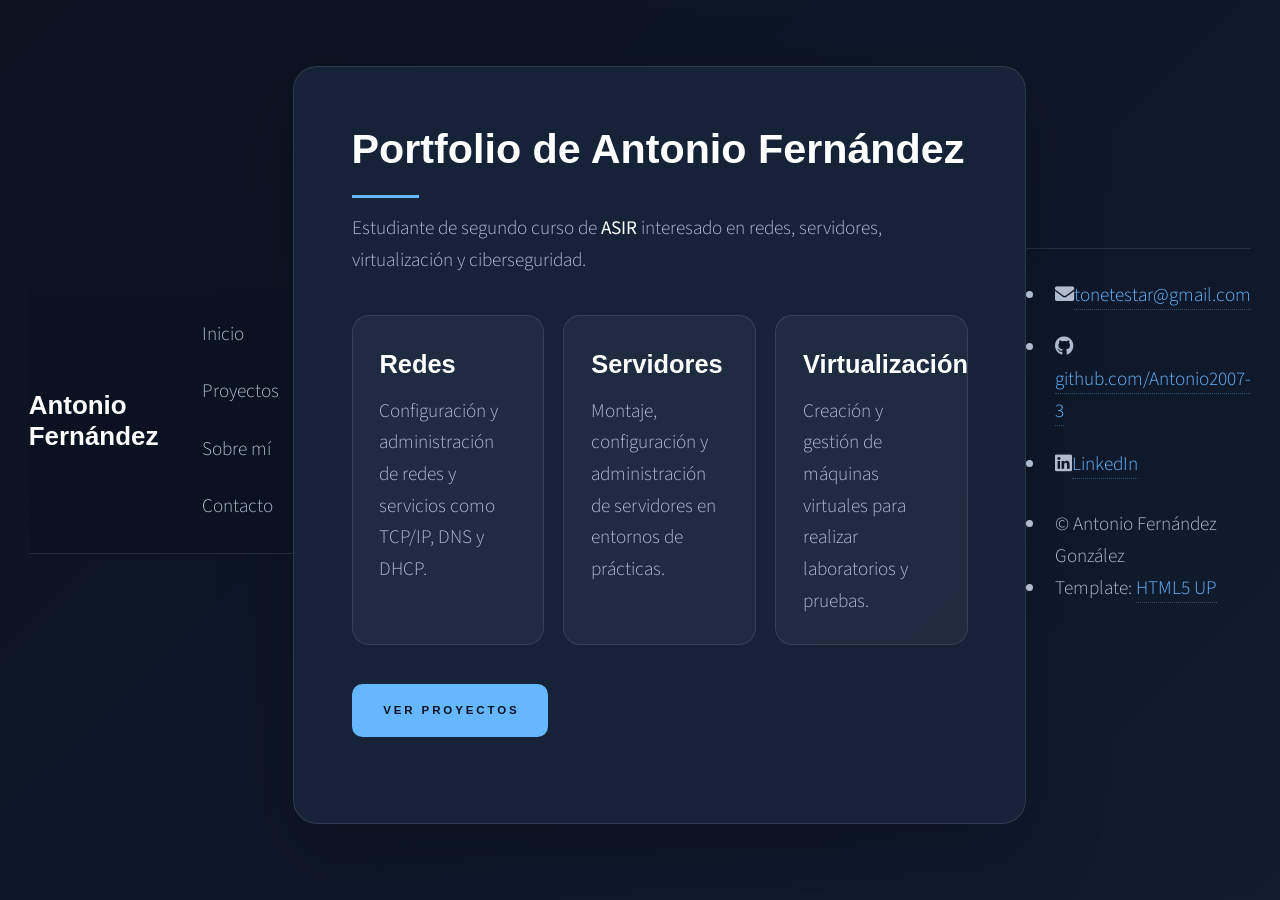
==== commit e8278f0b: "Corregir porfolio ethereal" ====
--- a/ethereal/index.html
+++ b/ethereal/index.html
@@ -1 +1 @@
-<!DOCTYPE HTML><html><head><title>Portfolio | Antonio Fernández</title><meta charset="utf-8"/><meta name="viewport" content="width=device-width, initial-scale=1, user-scalable=no"/><link rel="stylesheet" href="assets/css/main.css"/><noscript><link rel="stylesheet" href="assets/css/noscript.css"/></noscript></head><body class="is-preload"><div id="page-wrapper"><header id="header"><h1><a href="index.html">Antonio Fernández</a></h1><nav><a href="index.html">Inicio</a><a href="proyectos.html">Proyectos</a><a href="sobre-mi.html">Sobre mí</a><a href="contacto.html">Contacto</a></nav></header><main id="main"><section class="wrapper style1"><div class="inner"><h2 class="major">Portfolio de Antonio Fernández</h2><p>Estudiante de segundo curso de <strong>ASIR</strong> interesado en redes, servidores, virtualización y ciberseguridad.</p><div class="features"><article><h3>Redes</h3><p>Configuración y administración de redes y servicios como TCP/IP, DNS y DHCP.</p></article><article><h3>Servidores</h3><p>Montaje, configuración y administración de servidores en entornos de prácticas.</p></article><article><h3>Virtualización</h3><p>Creación y gestión de máquinas virtuales para realizar laboratorios y pruebas.</p></article></div><ul class="actions"><li><a href="proyectos.html" class="button">Ver proyectos</a></li></ul></div></section></main><footer id="footer"><div class="inner"><ul class="contact"><li class="icon solid fa-envelope"><a href="mailto:tonetestar@gmail.com">tonetestar@gmail.com</a></li><li class="icon brands fa-github"><a href="https://github.com/Antonio2007-3">github.com/Antonio2007-3</a></li><li class="icon brands fa-linkedin"><a href="https://www.linkedin.com/in/antonio-fernández-gonzález-rodriguez">LinkedIn</a></li></ul><ul class="copyright"><li>&copy; Antonio Fernández González</li><li>Template: <a href="https://html5up.net">HTML5 UP</a></li></ul></div></footer></div><script src="assets/js/jquery.min.js"></script><script src="assets/js/jquery.scrollex.min.js"></script><script src="assets/js/jquery.scrolly.min.js"></script><script src="assets/js/browser.min.js"></script><script src="assets/js/breakpoints.min.js"></script><script src="assets/js/util.js"></script><script src="assets/js/main.js"></script></body></html>+<!DOCTYPE HTML><html><head><title>Portfolio | Antonio Fernández</title><meta charset="utf-8"/><meta name="viewport" content="width=device-width, initial-scale=1, user-scalable=no"/><link rel="stylesheet" href="assets/css/main.css"/><link rel="stylesheet" href="assets/css/custom.css"/><noscript><link rel="stylesheet" href="assets/css/noscript.css"/></noscript></head><body class="is-preload"><div id="page-wrapper"><header id="header"><h1><a href="index.html">Antonio Fernández</a></h1><nav><a href="index.html">Inicio</a><a href="proyectos.html">Proyectos</a><a href="sobre-mi.html">Sobre mí</a><a href="contacto.html">Contacto</a></nav></header><main id="main"><section class="wrapper style1"><div class="inner"><h2 class="major">Portfolio de Antonio Fernández</h2><p>Estudiante de segundo curso de <strong>ASIR</strong> interesado en redes, servidores, virtualización y ciberseguridad.</p><div class="features"><article><h3>Redes</h3><p>Configuración y administración de redes y servicios como TCP/IP, DNS y DHCP.</p></article><article><h3>Servidores</h3><p>Montaje, configuración y administración de servidores en entornos de prácticas.</p></article><article><h3>Virtualización</h3><p>Creación y gestión de máquinas virtuales para realizar laboratorios y pruebas.</p></article></div><ul class="actions"><li><a href="proyectos.html" class="button">Ver proyectos</a></li></ul></div></section></main><footer id="footer"><div class="inner"><ul class="contact"><li class="icon solid fa-envelope"><a href="mailto:tonetestar@gmail.com">tonetestar@gmail.com</a></li><li class="icon brands fa-github"><a href="https://github.com/Antonio2007-3">github.com/Antonio2007-3</a></li><li class="icon brands fa-linkedin"><a href="https://www.linkedin.com/in/antonio-fernández-gonzález-rodriguez">LinkedIn</a></li></ul><ul class="copyright"><li>&copy; Antonio Fernández González</li><li>Template: <a href="https://html5up.net">HTML5 UP</a></li></ul></div></footer></div><script src="assets/js/jquery.min.js"></script><script src="assets/js/jquery.scrollex.min.js"></script><script src="assets/js/jquery.scrolly.min.js"></script><script src="assets/js/browser.min.js"></script><script src="assets/js/breakpoints.min.js"></script><script src="assets/js/util.js"></script><script src="assets/js/main.js"></script></body></html>
--- a/ethereal/assets/css/custom.css
+++ b/ethereal/assets/css/custom.css
@@ -0,0 +1,161 @@
+/* Personalización de Antonio Fernández - Portfolio ASIR */
+:root {
+  --bg: #0b1220;
+  --bg2: #111c30;
+  --card: #17243a;
+  --card-hover: #1d2d47;
+  --text: #e8eef7;
+  --muted: #aebbd0;
+  --accent: #65b7ff;
+  --accent2: #8be0c7;
+  --border: rgba(255,255,255,.10);
+}
+
+html { background: var(--bg); }
+
+body {
+  background: linear-gradient(135deg, var(--bg), var(--bg2));
+  color: var(--text);
+  min-height: 100vh;
+}
+
+body:after { display: none !important; }
+
+body, input, select, textarea {
+  color: var(--text) !important;
+  font-family: "Source Sans Pro", Helvetica, Arial, sans-serif;
+}
+
+#page-wrapper {
+  width: 100%;
+  min-height: 100vh;
+  padding: 0 1.5rem 3rem;
+  box-sizing: border-box;
+}
+
+#header {
+  position: sticky;
+  top: 0;
+  z-index: 100;
+  max-width: 1100px;
+  margin: 0 auto;
+  padding: 1.1rem 0;
+  display: flex;
+  align-items: center;
+  justify-content: space-between;
+  gap: 1.5rem;
+  background: rgba(11,18,32,.94);
+  border-bottom: 1px solid var(--border);
+  backdrop-filter: blur(12px);
+}
+
+#header h1 { margin: 0; font-size: 1.35rem; letter-spacing: 0; }
+#header h1 a { color: #fff !important; border: 0; }
+
+#header nav {
+  display: flex;
+  flex-wrap: wrap;
+  gap: .45rem;
+  align-items: center;
+}
+
+#header nav a {
+  border: 0;
+  color: var(--muted) !important;
+  padding: .45rem .75rem;
+  border-radius: .5rem;
+  transition: .2s ease;
+}
+
+#header nav a:hover,
+#header nav a:focus {
+  color: #fff !important;
+  background: rgba(101,183,255,.12);
+}
+
+#main {
+  max-width: 1100px;
+  margin: 2.5rem auto 0;
+}
+
+#main .wrapper {
+  background: rgba(23,36,58,.94);
+  border: 1px solid var(--border);
+  border-radius: 1.25rem;
+  box-shadow: 0 1.5rem 4rem rgba(0,0,0,.28);
+  overflow: hidden;
+}
+
+#main .inner { padding: 3rem; }
+
+h1, h2, h3, h4, h5, h6 { color: #fff !important; letter-spacing: 0 !important; }
+
+h2.major { font-size: 2.15rem; margin-bottom: 2rem !important; }
+h2.major:after { background: var(--accent) !important; height: .16rem !important; }
+
+p, li { color: var(--muted); }
+strong, b { color: #fff !important; }
+
+a { color: var(--accent) !important; border-bottom-color: rgba(101,183,255,.35); }
+a:hover { color: var(--accent2) !important; }
+
+.features {
+  display: grid !important;
+  grid-template-columns: repeat(3, minmax(0, 1fr));
+  gap: 1rem;
+  margin: 2rem 0;
+}
+
+.features article {
+  background: rgba(255,255,255,.045);
+  border: 1px solid var(--border);
+  border-radius: .9rem;
+  padding: 1.4rem;
+  transition: transform .2s ease, background .2s ease, border-color .2s ease;
+}
+
+.features article:hover {
+  transform: translateY(-4px);
+  background: var(--card-hover);
+  border-color: rgba(101,183,255,.35);
+}
+
+.features article h3 { margin-top: .3rem; }
+.features article p { margin-bottom: 0; }
+.features .icon { color: var(--accent); font-size: 1.5rem; }
+
+.actions { margin-top: 2rem; }
+
+.button {
+  background: var(--accent) !important;
+  color: #07111f !important;
+  border: 0 !important;
+  border-radius: .55rem !important;
+  box-shadow: none !important;
+  font-weight: 700 !important;
+}
+
+.button:hover { background: var(--accent2) !important; color: #07111f !important; }
+
+#footer {
+  max-width: 1100px;
+  margin: 2rem auto 0;
+  padding: 1.5rem 0 0;
+  border-top: 1px solid var(--border);
+}
+
+#footer .inner { padding: 0; }
+#footer .contact { display: flex; flex-wrap: wrap; gap: 1rem 1.5rem; }
+#footer .contact li { color: var(--muted); }
+#footer .copyright { color: #8291a8; }
+
+@media screen and (max-width: 760px) {
+  #page-wrapper { padding: 0 1rem 2rem; }
+  #header { position: static; align-items: flex-start; flex-direction: column; }
+  #header nav { width: 100%; }
+  #header nav a { padding-left: .55rem; padding-right: .55rem; }
+  #main { margin-top: 1.25rem; }
+  #main .inner { padding: 1.5rem; }
+  .features { grid-template-columns: 1fr !important; }
+  h2.major { font-size: 1.75rem; }
+}
